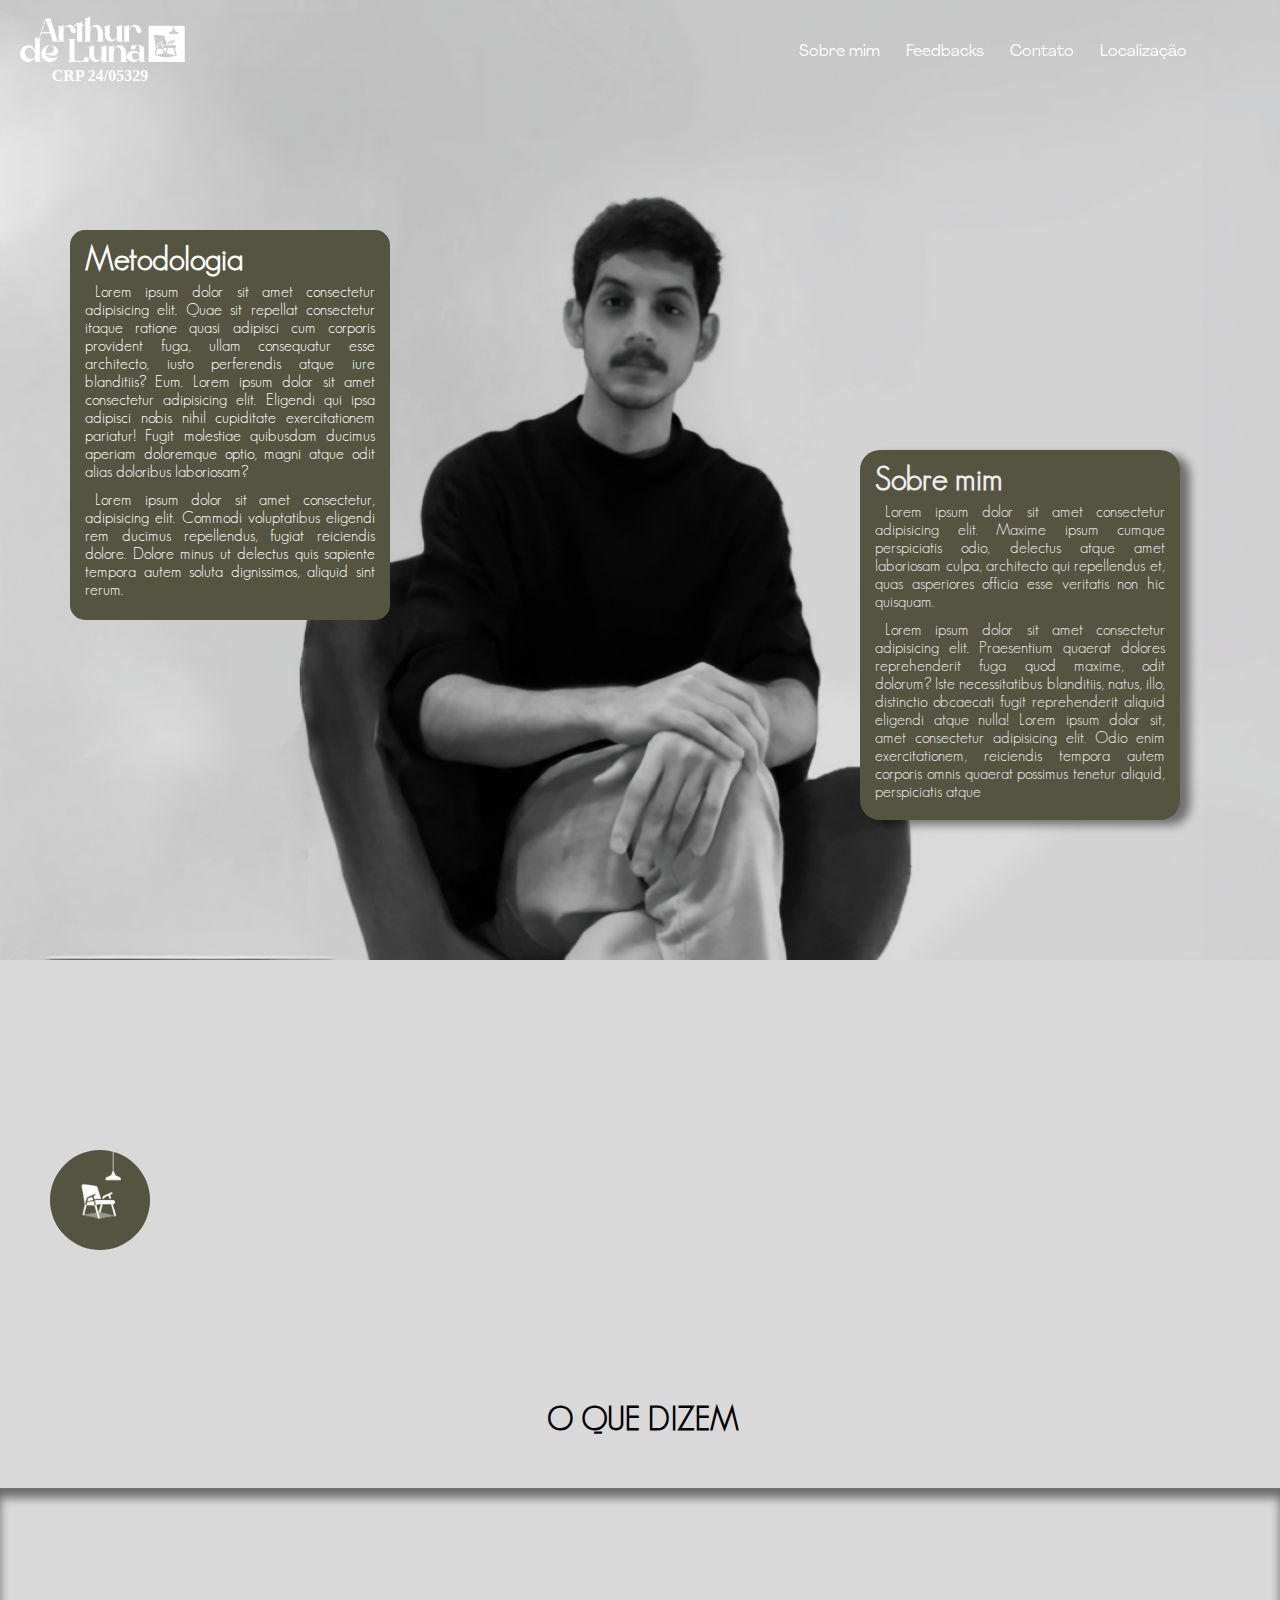
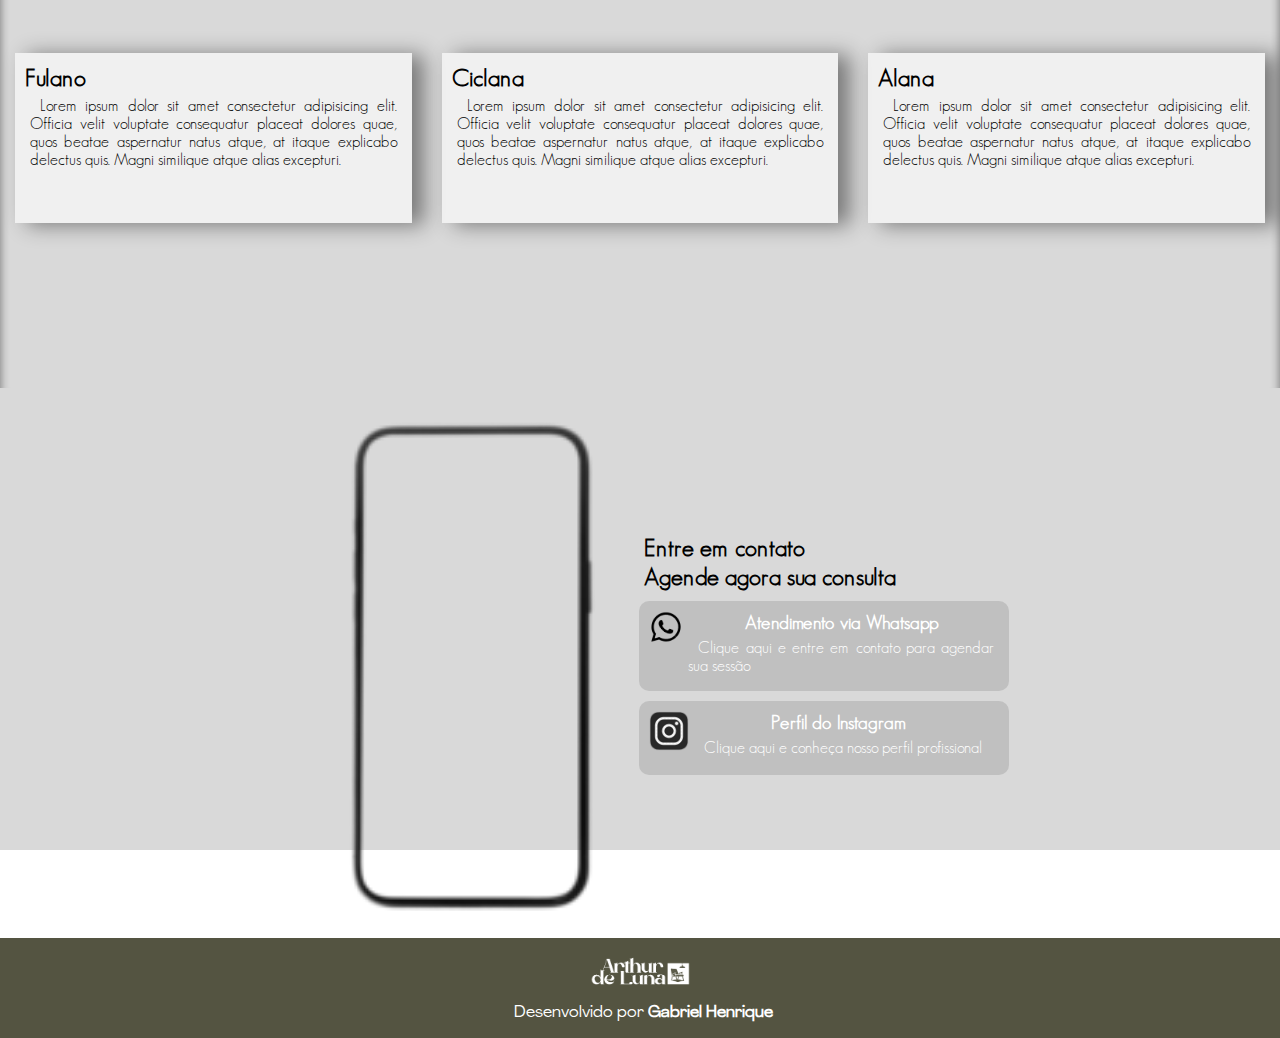
==== index.html @ 0aec1d05 "mudei" ====
<!DOCTYPE html>
<html lang="pt-br">
<head>
    <meta charset="UTF-8">
    <meta name="viewport" content="width=device-width, initial-scale=1.0">
    <link rel="stylesheet" href="estilos/mobile.css">
    <link rel="stylesheet" href="estilos/media-query.css">
    <link rel="shortcut icon" href="Logos/icone.ico" type="image/x-icon">
    <title>Psicólogo Arthur de Luna</title>
</head>
<body>
    <header id="header">
        <a href="#" class="logo">
            <div class="logo">
                <strong>CRP 24/05329</strong>
            </div>
        </a>
        <nav> 
            <a href="#eu">Sobre mim</a>
            <a href="#feed">Feedbacks</a>
            <a href="#contato">Contato</a>
            <a href="#loc">Localização</a>
        </nav>
    </header>
    <section class="tentar"></section>
    <main>

        <section class="fundoarthur">
            
                <div class="fotoarthur">
                    <section class="apresentacao">
                        <h1>Metodologia</h1>
                        <p>Lorem ipsum dolor sit amet consectetur adipisicing elit. Quae sit repellat consectetur itaque ratione quasi adipisci cum corporis provident fuga, ullam consequatur esse architecto, iusto perferendis atque iure blanditiis? Eum. Lorem ipsum dolor sit amet consectetur adipisicing elit. Eligendi qui ipsa adipisci nobis nihil cupiditate exercitationem pariatur! Fugit molestiae quibusdam ducimus aperiam doloremque optio, magni atque odit alias doloribus laboriosam?</p>
                        <p>Lorem ipsum dolor sit amet consectetur, adipisicing elit. Commodi voluptatibus eligendi rem ducimus repellendus, fugiat reiciendis dolore. Dolore minus ut delectus quis sapiente tempora autem soluta dignissimos, aliquid sint rerum.</p>
                
                    </section>
                        <section class="efeito">
                            <h1>Sobre mim <a name="eu"></a></h1>
                            <p>Lorem ipsum dolor sit amet consectetur adipisicing elit. Maxime ipsum cumque perspiciatis odio, delectus atque amet laboriosam culpa, architecto qui repellendus et, quas asperiores officia esse veritatis non hic quisquam.</p>
                            <p>Lorem ipsum dolor sit amet consectetur adipisicing elit. Praesentium quaerat dolores reprehenderit fuga quod maxime, odit dolorum? Iste necessitatibus blanditiis, natus, illo, distinctio obcaecati fugit reprehenderit aliquid eligendi atque nulla! Lorem ipsum dolor sit, amet consectetur adipisicing elit. Odio enim exercitationem, reiciendis tempora autem corporis omnis quaerat possimus tenetur aliquid, perspiciatis atque</p>
                        </section>
            
                </div>
        </section>
        <div class="logocadeira">

        </div>
       </div>

       <h1 class="textfeed">O QUE DIZEM <a name="feed"></a> </h1>
        <section class="fundocadeira">
            <article class="feed1"> 
                <h2>Fulano <a name="teste"></a></h2>
                <p>Lorem ipsum dolor sit amet consectetur adipisicing elit. Officia velit voluptate consequatur placeat dolores quae, quos beatae aspernatur natus atque, at itaque explicabo delectus quis. Magni similique atque alias excepturi.</p>
            </article>

            <article class="feed2"> 
                <h2>Ciclana <a name="teste"></a></h2>
                <p>Lorem ipsum dolor sit amet consectetur adipisicing elit. Officia velit voluptate consequatur placeat dolores quae, quos beatae aspernatur natus atque, at itaque explicabo delectus quis. Magni similique atque alias excepturi.</p>
            </article>

            <article class="feed3"> 
                <h2>Alana <a name="teste"></a></h2>
                <p>Lorem ipsum dolor sit amet consectetur adipisicing elit. Officia velit voluptate consequatur placeat dolores quae, quos beatae aspernatur natus atque, at itaque explicabo delectus quis. Magni similique atque alias excepturi.</p>
            </article>
        </section>
         
        <section class="encerrar">
            <div class="cell">
            <iframe src="segpag.html" name="mapa" id="mapa" frameborder="0" ><a name="loc"></a></iframe>    
            </div>

            <div class="contato">
                <h2>Entre em contato <a name="contato"></a></h2>
                <h2>Agende agora sua consulta</h2>

                <a href="https://api.whatsapp.com/message/YIHETOWKCTEPD1?autoload=1&app_absent=0" target="_blank">
                    <div class="whatsapp">
                    <section class="iconwpp">
                    </section>
                    <section class="textowpp">
                        <h3>Atendimento via Whatsapp</h3>
                        <p>Clique aqui e entre em contato para agendar sua sessão</p>
                    </section>
                    </div>
                </a>

                <a href="https://www.instagram.com/psi.arthurdeluna/">
                    <div class="instagram">
                        <section class="iconig">
                        </section>
                        <section class="textoig">
                            <h3>Perfil do Instagram</h3>
                            <p>Clique aqui e conheça nosso perfil profissional</p>
                        </section>
                    </div>
                </a>

            </div>
        </section>
    </main>

    <footer>
        <a href="https://www.instagram.com/psi.arthurdeluna/">
            <div class="logofinal">
            </div>
        </a>

        <div class="criador">
            <p>Desenvolvido por <a href="https://www.instagram.com/gabsfdl/"><strong>Gabriel Henrique</strong></a></p>
        </div>

    </footer>

</body>

<script src="menu.js"></script>
</html>
---- estilos/mobile.css ----
@charset "UTF-8";

/* 
#d2cbc1
#858666
#6d6358
#717b6a
#14150a */

@font-face {
    font-family: 'agrandir';
    src: url('../Fontes/Agrandir-Regular.otf.otf') format('opentype');
}

@font-face {
    font-family: 'geosans' ;
    src: url(../Fontes/GeosansLight.ttf.ttf) format('truetype');
}

@font-face {
    font-family: 'pnova' ;
    src: url(../Fontes/proxima-nova.otf.otf) format('opentype');
}

* {
    margin: 0px;
    padding: 0px;
}

header {
    background-color: #14150a00;
    color: white;
    display: flex;
    flex-flow: row wrap;
    align-items: center;
    justify-content: space-between;
    top: 0%;
}

div.logo {
    background-image: url(../Logos/nome-logo-nocrp.png);
    width: 200px;
    height: 70px;
    background-size: cover;
    background-repeat: no-repeat;
}
nav {
    display: flex;
    margin-right: 80px;
   
}

nav a {
    flex: auto;
    color: rgb(255, 255, 255);
    text-decoration: none;
    padding: 8px;
    border-radius: 8px;
    margin-inline: 5px;
    align-self: flex-end;
    font-family: "agrandir" ,Arial, Helvetica, sans-serif;
  

}

nav a:hover {
    background-color: #858666;
    padding: 8px;
    transition: 0.3s;
    
} 

body {
    background-color: #D9D9D9;
    height: 1000vh;

}


main {
    align-items: center;
    font-family: "geosans";

}

div.fotoarthur {
    display: flex;
    justify-content: flex-end;
    flex-wrap: wrap;
    width: 100vw;
    height: 499px;
    background-image: url(../Foto-arthur/arthur-portrait.jpg);
    background-size: cover;
    background-repeat: no-repeat;


}

section.fundoarthur {
    width: 45%;
    box-shadow: 1px 15px 10px 5px rgba(0, 0, 0, 0.888);
}

section.efeito {
    display: flex;
    flex-flow: column;
    background-color: #545441;
    box-shadow: 10px 5px 10px rgba(0, 0, 0, 0.475);
    color: rgb(237, 237, 237);
    text-align: justify;
    margin-top: 30px;
    margin-right: 35px;
    width: 40vw;
    height: 500px;
    border-radius: 20px;
    padding: 10px;
    animation-duration: 1.8s;
    animation-name: slide-in;
}


@keyframes slide-in {
    from {
      translate: 150vw 0;
      scale: 200% 1;
    }
  
    to {
      translate: 0 1;
      scale: 100% 1;
    } 
}

h1 {
    margin-left: 5px;
}

p {
    padding: 5px;
    text-align: justify;
    text-indent: 10px;
}

section.fundocadeira {
    display: flex;
    justify-content: center;
    align-items: center;
    margin-top: 150px;
    max-width: 100vw;
    height: 300px;
    box-shadow: inset 0px 10px 10px rgba(0, 0, 0, 0.497);
    background-image: url(../Fundos/fundo3.jpg);
    background-position: center bottom;
    background-size:cover;
}



section.fundocadeira > article {
    padding: 10px;
    background-color: rgba(255, 255, 255, 0.608);
    height: 150px;
    width: 60vw;
}
---- estilos/media-query.css ----
@charset "UTF-8";

@media screen and (min-width: 768px) {
   body, header {
    margin: auto;
   }
    div.fotoarthur {
    background-image: url(../Foto-arthur/arthur-portrait.jpg);
    background-size: contain;
    width: 800px;
   }

   section.efeito {
    margin-top: 80px;
    margin-right: 100px;
    height: 350px; 
   }

   section.fundoarthur {
    width: 27vw;
   }

   div.logo2 {
    display: flex;
    justify-content: flex-end;
   }


   section.fundocadeira {
    margin-top: 50px;
   }
}

section.fundocadeira > article {
    max-width: 400px;
}

@media screen and (min-width: 992px) and (max-width: 1200px) {

    section.efeito {
        animation-duration: 0s;
        margin-right: 50px;
    }

    div.fotoarthur {
        background-image: url(../Foto-arthur/arthur-portrait.jpg);
    }
    
}

@media screen and (min-width: 1200px) {
    ::-webkit-scrollbar {
        width: 0px;
        height: 0px;
    }

    a.logo {
        color: white;
        text-decoration: none;
    }

    header {
        top: 0;
        width: 100vw;
        position: fixed;
    }

    header.rolagem {
        background-color: #858666;
        transition: 0.3s;
    }

    header.rolagem nav a {
        color: white;
    }

    header.rolagem nav a:hover {
        background-color: black;
    }


    section.efeito {
        margin-top: 450px;
        width: 300px;
        height: 350px;

}

body, html {
    width: 100vw;
    margin: auto;
    height: 2450px;
    background-image: url(../Foto-arthur/arthur2-landscape.jpg);
    background-size: contain;
    background-repeat: no-repeat;
}

div.fotoarthur {
    background-image: url(../Foto-arthur/arthur2-landscape.jpg);
    justify-content: space-between;
    background-size: cover;
    width: 100vw;
    height: 100vh;


}

section.fundoarthur {
    box-shadow: none;
}

div.logo {
    display: flex;
    background-image: url(../Logos/nome-logo-nocrp.png);
    width: 200px;
    height: 85px;
    margin-bottom: 20px;
    background-size: cover;
    background-repeat: no-repeat;
    align-items: flex-end;
    justify-content: center;
}

section.apresentacao {
    margin-top: 230px;
    color: white;
    padding: 10px;
    background-color: #545441;;
    margin-left: 70px;
    width: 300px;
    height: 370px;
    border-radius: 15px;
    animation-name: slide-in2;
    animation-duration: 1.5s;
}

@keyframes slide-in2 {
    from {
      translate: -150vw 0;
      scale: 200% 1;
    }
  
    to {
      translate: 0 1;
      scale: 100% 1;
    } 
}

div.logocadeira {
    background-color: #545441;
    background-image: url(../Logos/icone.ico);
    background-size: cover;
    margin: 50px;
    margin-top: 250px;
    width: 100px;
    height: 100px;
    border-radius: 50%;
}

.textfeed {
    margin-top: 150px;
    text-align: center;
}

section.fundocadeira {
    margin-top: 50px;
    background-attachment: fixed;
    height: 500px;

}
section.fundocadeira > article {
    margin: 15px;
    box-shadow: 12px 2px 20px rgba(0, 0, 0, 0.449);
}

section.fundocadeira > article.feed1 {
    animation-name: slide-infeed;
    animation-duration: 1s
}
@keyframes slide-infeed {
    from {
      translate: -150vw 0;
      scale: 200% 1;
    }
  
    to {
      translate: 0 1;
      scale: 100% 1;
    } 
}

section.fundocadeira > article.feed2 {
    animation-name: slide-infeed2;
    animation-duration: 1.2s
}
@keyframes slide-infeed2 {
    from {
      translate: -150vw 0;
      scale: 200% 1;
    }
  
    to {
      translate: 0 1;
      scale: 100% 1;
    } 
}

section.fundocadeira > article.feed3 {
    animation-name: slide-infeed3;
    animation-duration: 1.4s
}
@keyframes slide-infeed3 {
    from {
      translate: -150vw 0;
      scale: 200% 1;
    }
  
    to {
      translate: 0 1;
      scale: 100% 1;
    } 
}

section.encerrar {
    display: flex;
    flex-flow: row;
    justify-content: space-between;
    align-items: center;
    position: relative;
    height: 550px;
    width: 100vw;
}

div.cell {
    margin-top: 10px;
    margin-left: 80px;
    width: 550px;
    height: 550px;
    background-image: url(../Logos/smartphone-cutout-file-png.png);
    background-repeat: no-repeat;
    background-size: cover;
}

iframe#mapa {
    border-radius: 30px;
    position: relative;
    top: 42px;
    left: 284px;
    height: 468px;
    width: 216px;
}

div.contato {
    border-radius: 15px;
    color: black;
    padding: 10px;
    height: 260px;
    width: 450px;
    margin-right: 200px;
    
}
.contato > a {
    color: rgb(255, 255, 255);
    text-decoration: none;
}


.contato > h2 {
    margin-left: 15px;
}

div.whatsapp {
    margin: 10px;
    border-radius: 10px;
    background-color: rgb(192, 192, 192);
    display: flex;
    padding: 10px ;
    height: 70px;
    width: 350px;
}



section.textowpp h3 {
    text-align: center;
}

section.iconwpp {
    background-image: url(../Logos/Sem\ título.png);
    width: 40px;
    height: 60px;
    background-size: contain;
    background-repeat: no-repeat;
}

div.instagram {
    margin: 10px;
    border-radius: 10px;
    background-color: rgb(192, 192, 192);
    display: flex;
    padding: 10px ;
    height: 54px;
    width: 350px;
}

section.iconig {
    background-image: url(../Logos/instragram2.png);
    width: 40px;
    height: 60px;
    background-size: contain;
    background-repeat: no-repeat;
}

section.textoig {
    color: white;
}

section.textoig h3 {
    text-align: center;
}

footer {
    display: flex;
    flex-flow: column;
    justify-content: center;
    align-items: center;
    background-color: #545441;
    width: 100vw;
    height: 100px;
}

div.logofinal {
    background-image: url(../Logos/nome-logo-nocrp.png);
    width: 120px;
    background-size: contain;
    background-repeat: no-repeat;
    height: 50px;
}


div.criador {
    width: 282px;
    height: 30px;
    color: white;
    font-family: "agrandir" ,'Times New Roman', Times, serif;
}

div.criador a {
    color: white;
    text-decoration: none;
}

div.criador a:hover {
    text-decoration: underline;
}

}
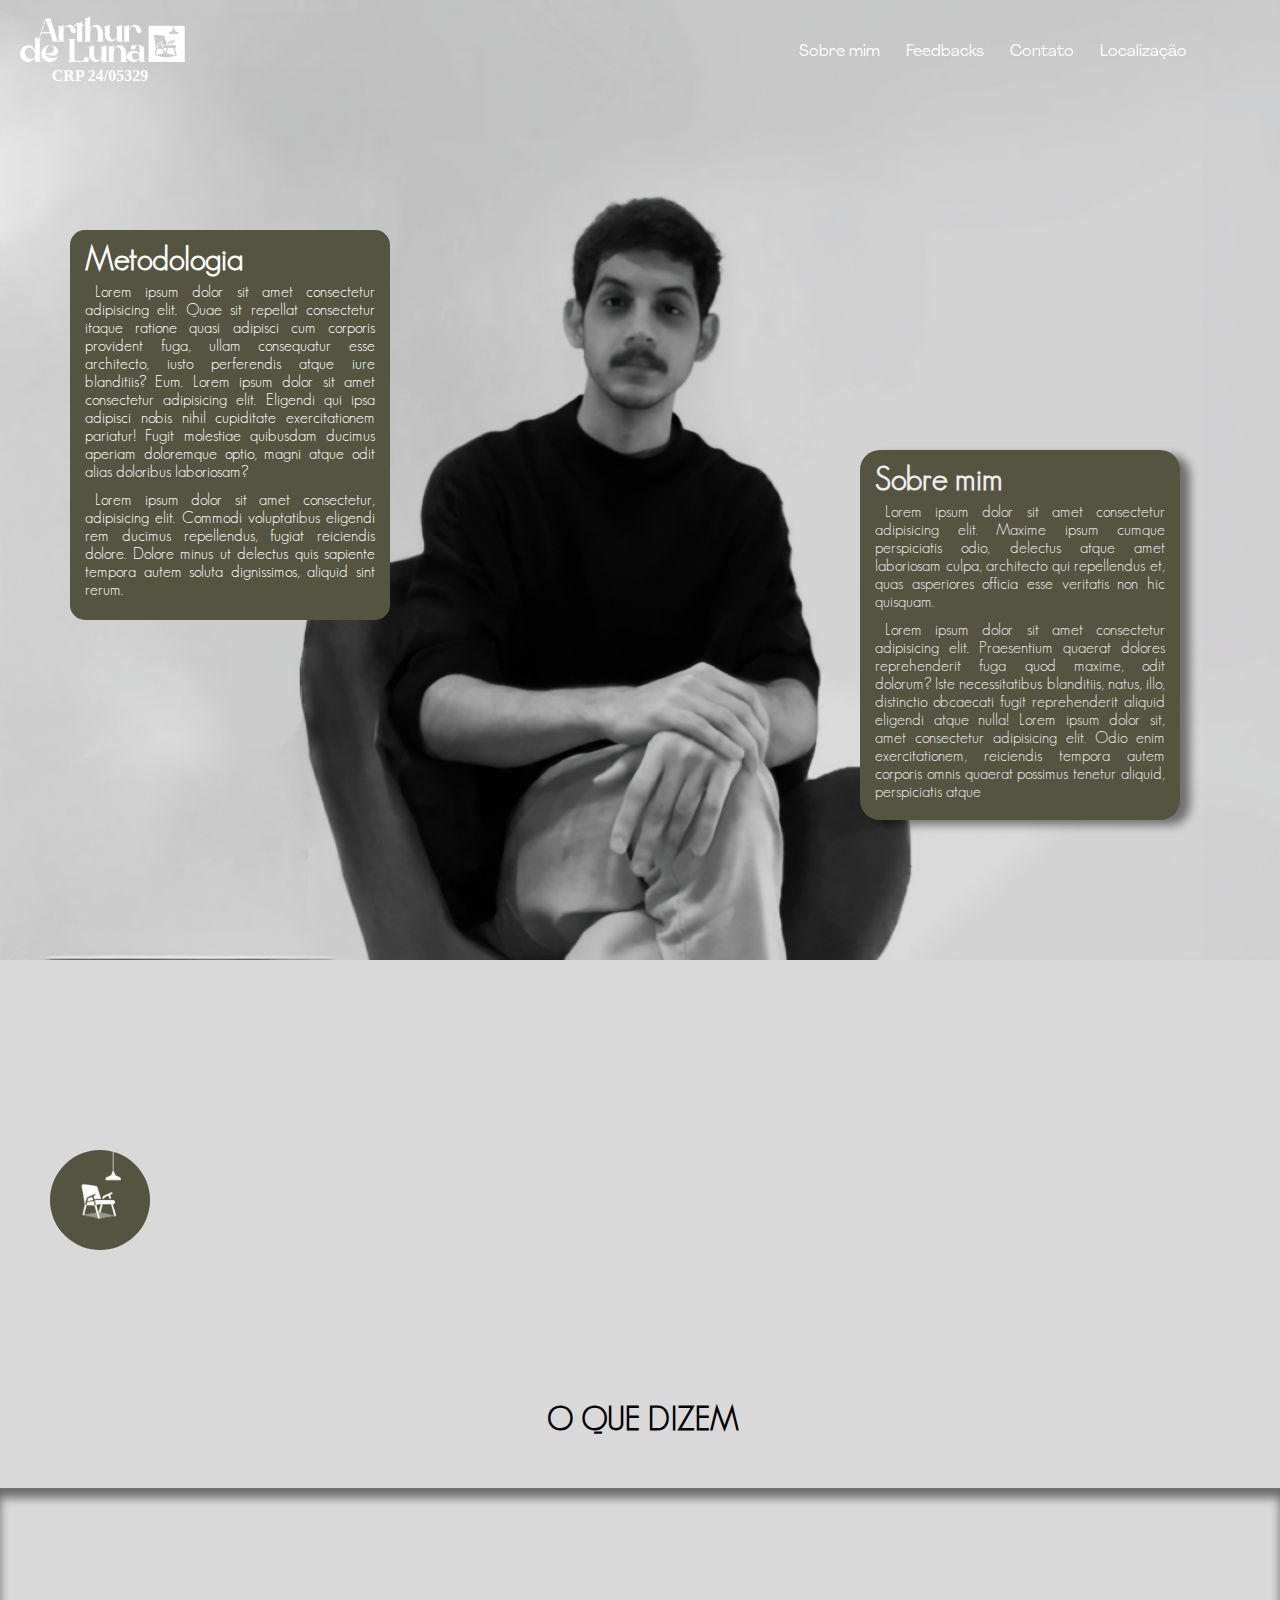
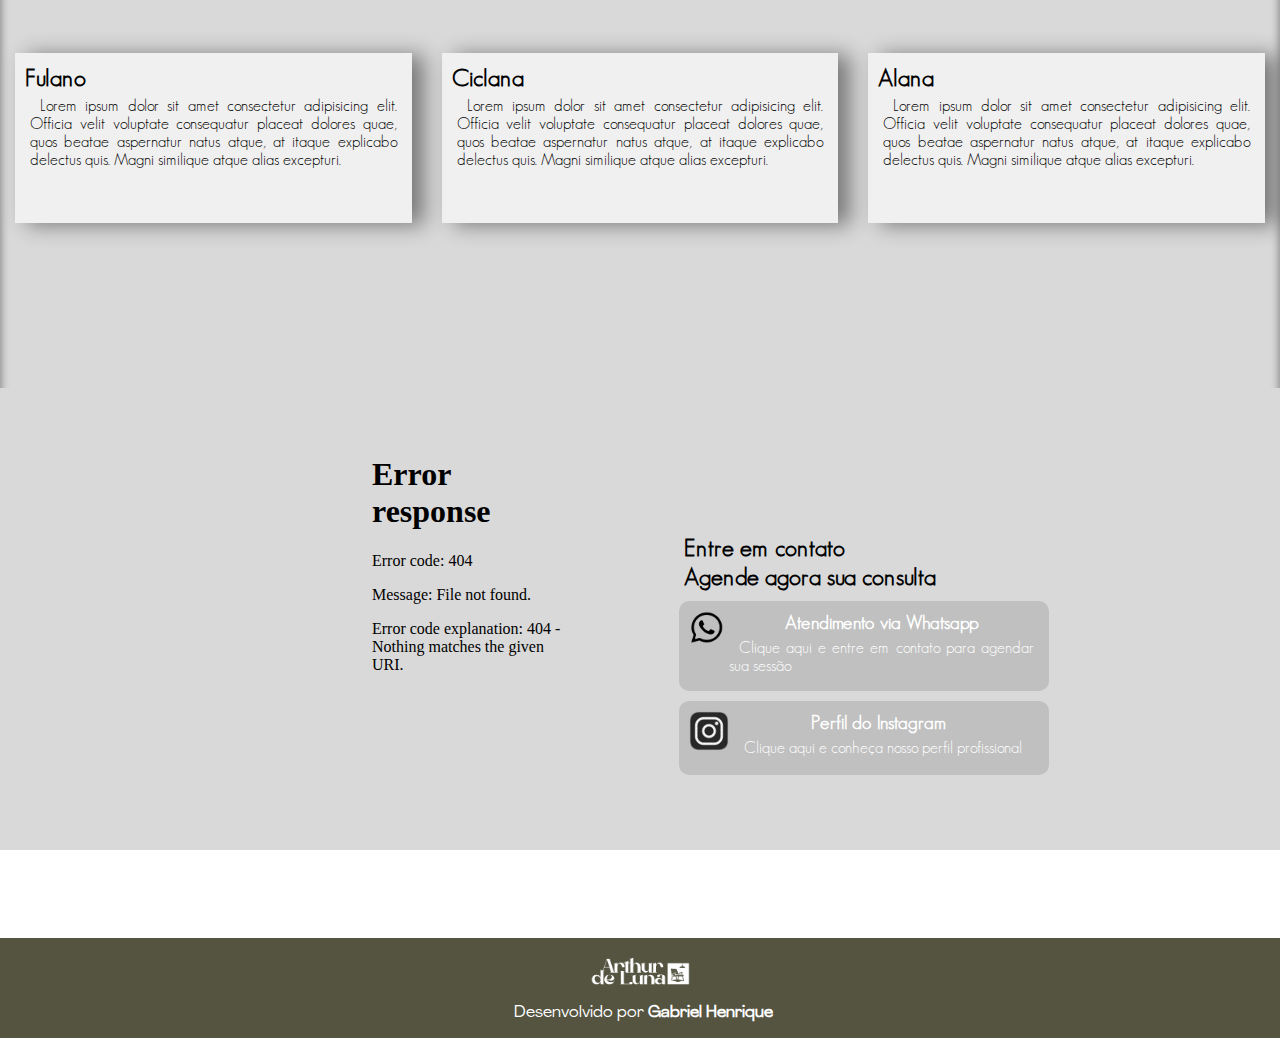
==== commit 5f5259b0: "oi" ====
--- a/index.html
+++ b/index.html
@@ -67,7 +67,7 @@
          
         <section class="encerrar">
             <div class="cell">
-            <iframe src="segpag.html" name="mapa" id="mapa" frameborder="0" ><a name="loc"></a></iframe>    
+            <iframe src="segpag.htm" name="mapa" id="mapa" frameborder="0" ><a name="loc"></a></iframe>    
             </div>
 
             <div class="contato">
--- a/estilos/media-query.css
+++ b/estilos/media-query.css
@@ -234,9 +234,9 @@
 div.cell {
     margin-top: 10px;
     margin-left: 80px;
-    width: 550px;
+    width: 650px;
     height: 550px;
-    background-image: url(../Logos/smartphone-cutout-file-png.png);
+    background-image: url(../Logos/telefone-mapa-3.png);
     background-repeat: no-repeat;
     background-size: cover;
 }
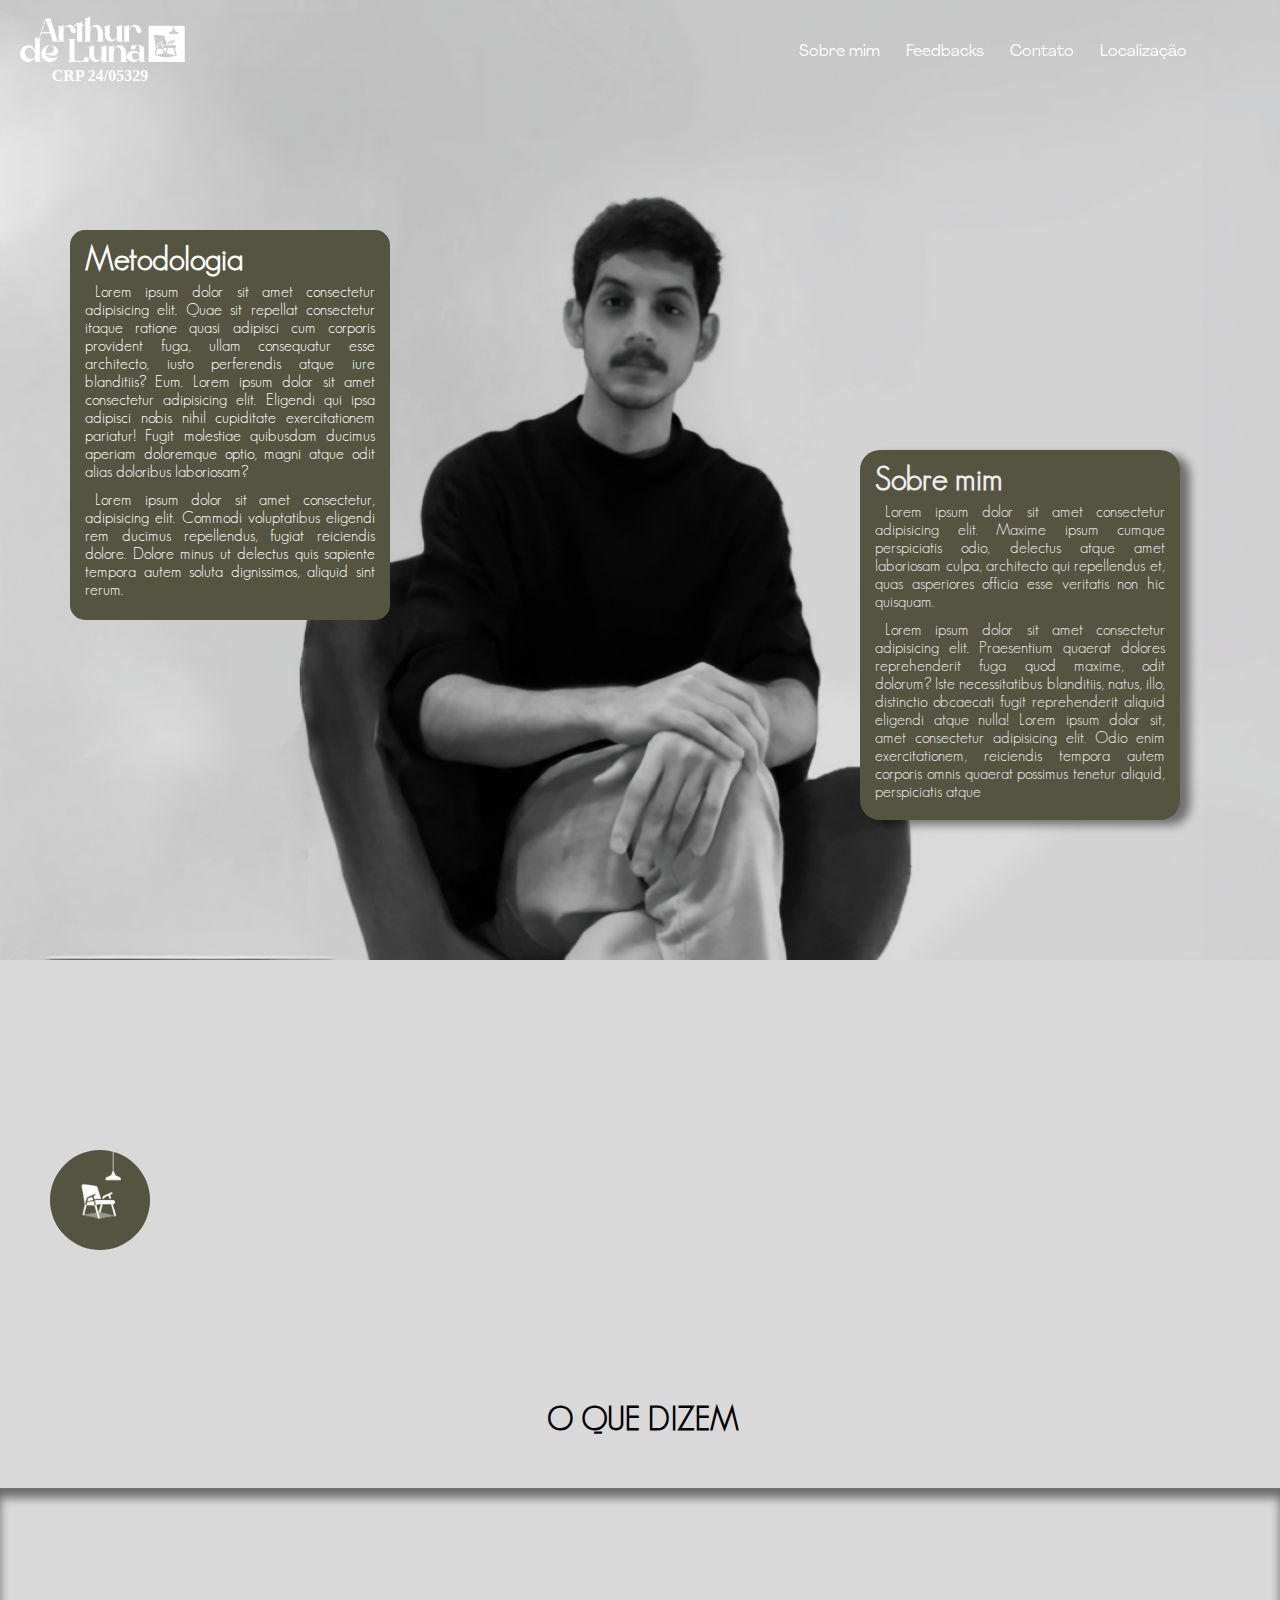
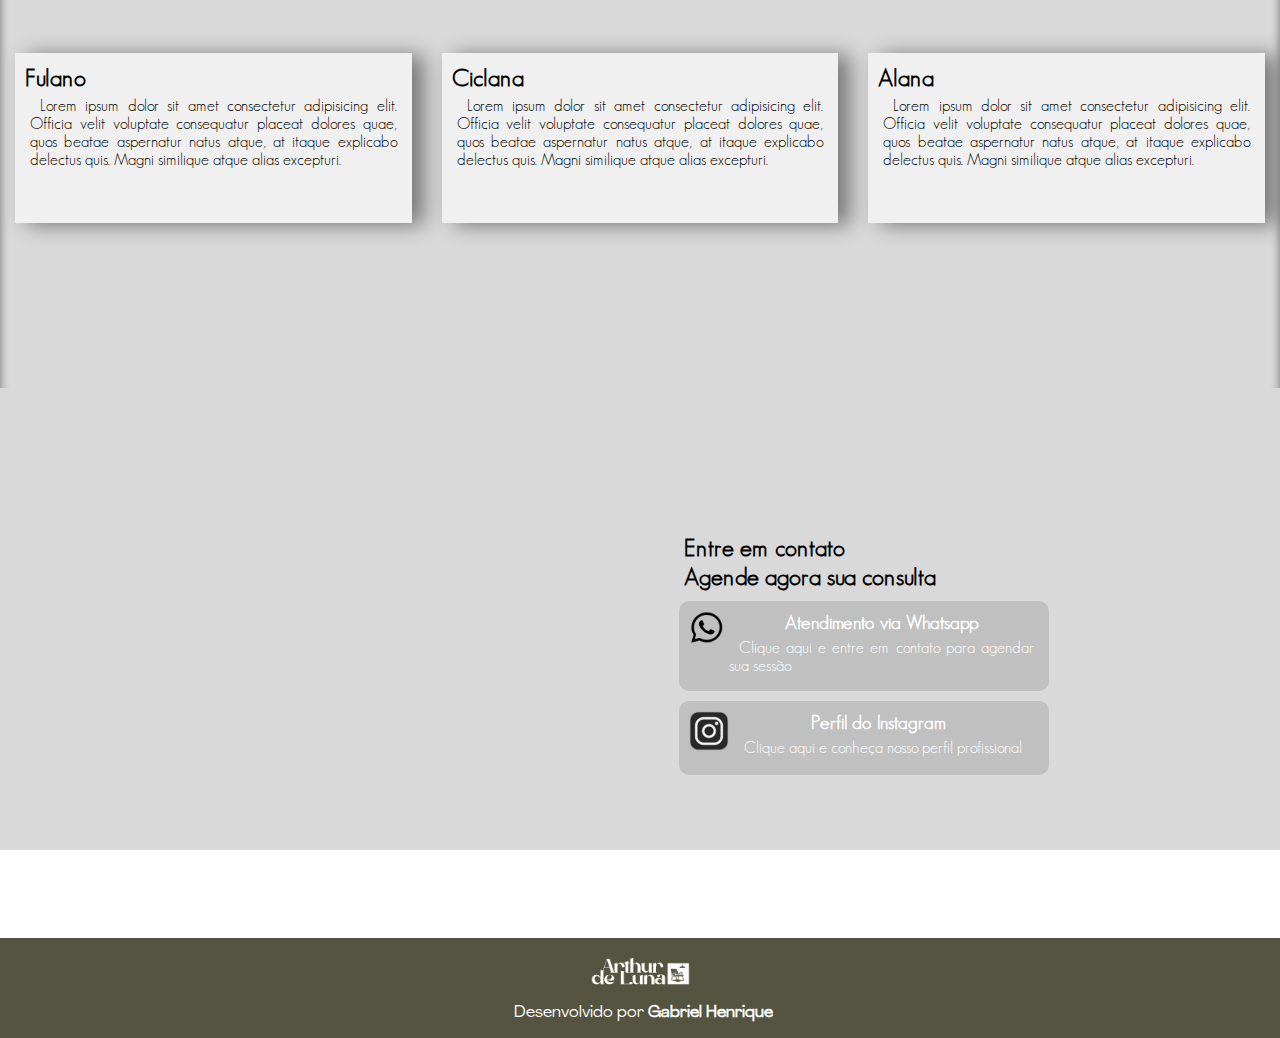
==== commit 19bcf914: "celulla" ====
--- a/index.html
+++ b/index.html
@@ -67,7 +67,7 @@
          
         <section class="encerrar">
             <div class="cell">
-            <iframe src="segpag.htm" name="mapa" id="mapa" frameborder="0" ><a name="loc"></a></iframe>    
+            <iframe src="segpag.html" name="mapa" id="mapa" frameborder="0" ><a name="loc"></a></iframe>    
             </div>
 
             <div class="contato">
--- a/estilos/media-query.css
+++ b/estilos/media-query.css
@@ -244,10 +244,10 @@
 iframe#mapa {
     border-radius: 30px;
     position: relative;
-    top: 42px;
-    left: 284px;
-    height: 468px;
-    width: 216px;
+    top: 48px;
+    left: 430px;
+    height: 450px;
+    width: 206px;
 }
 
 div.contato {
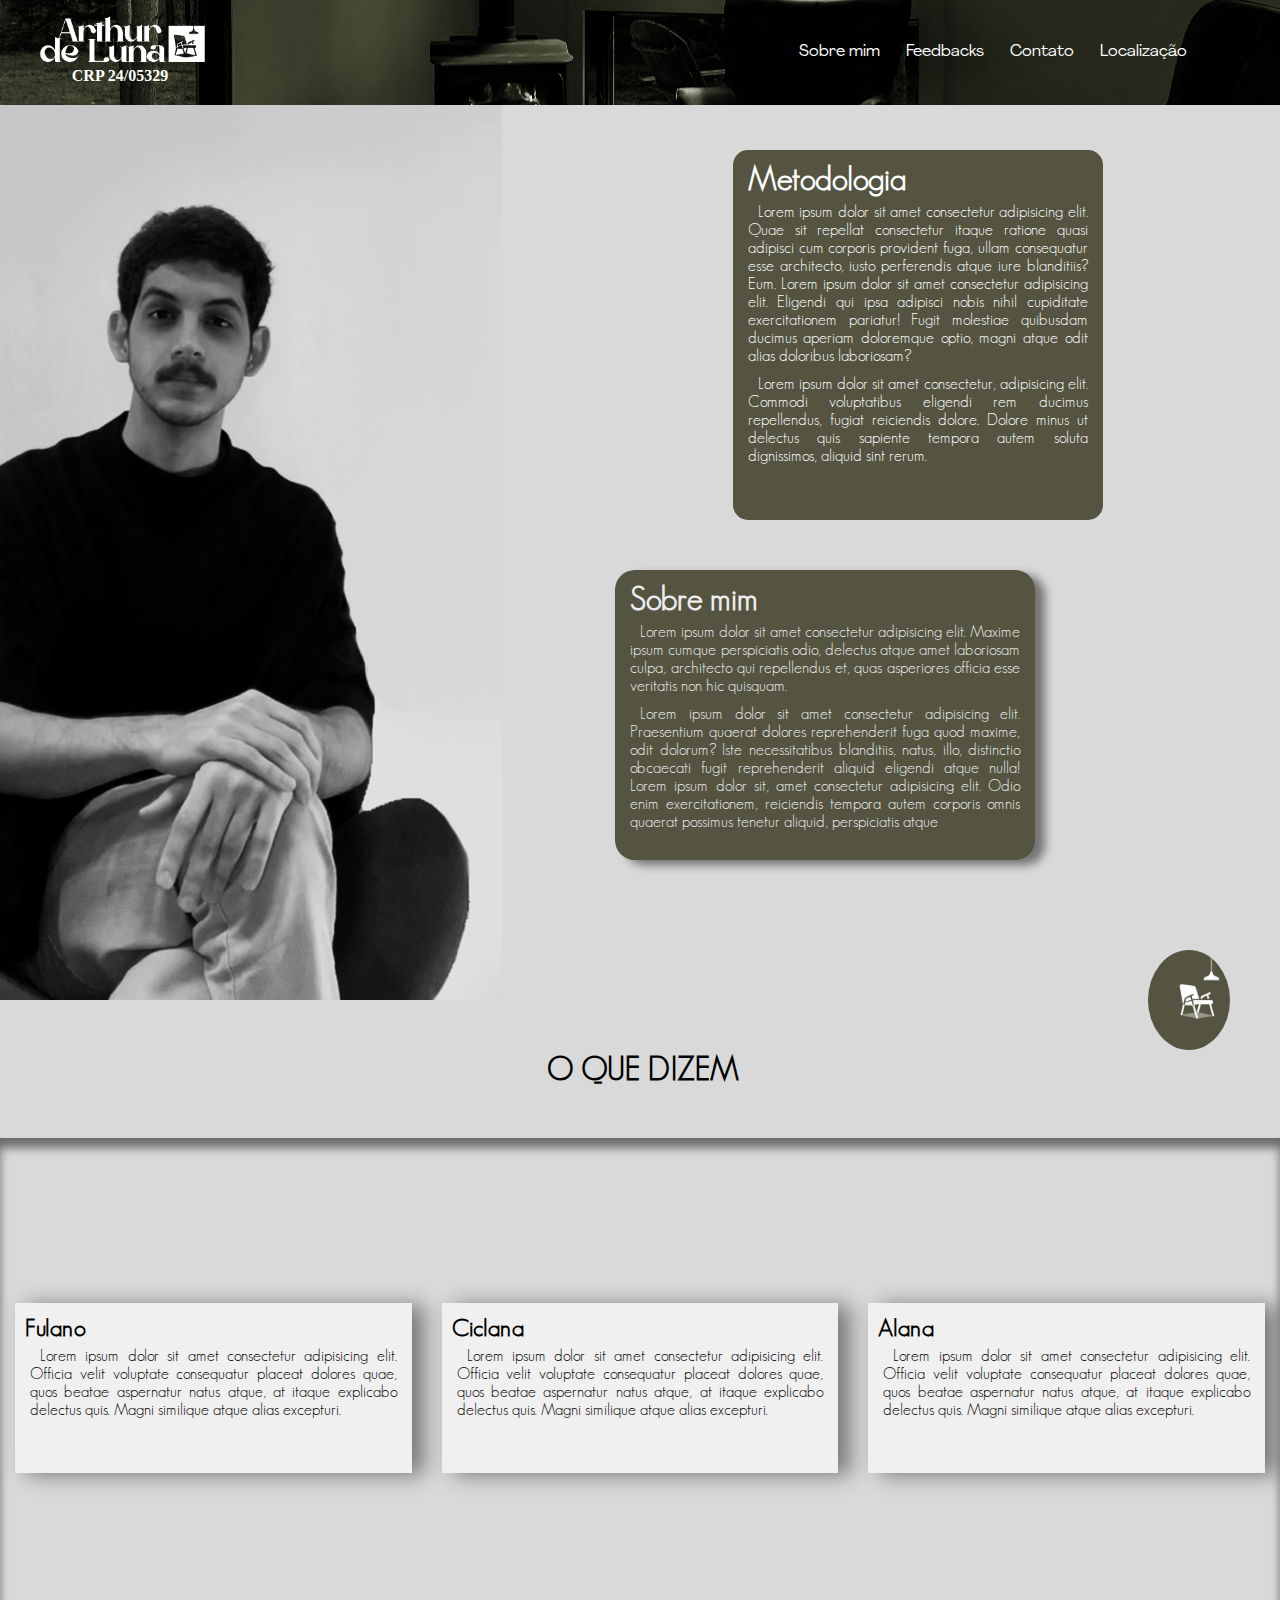
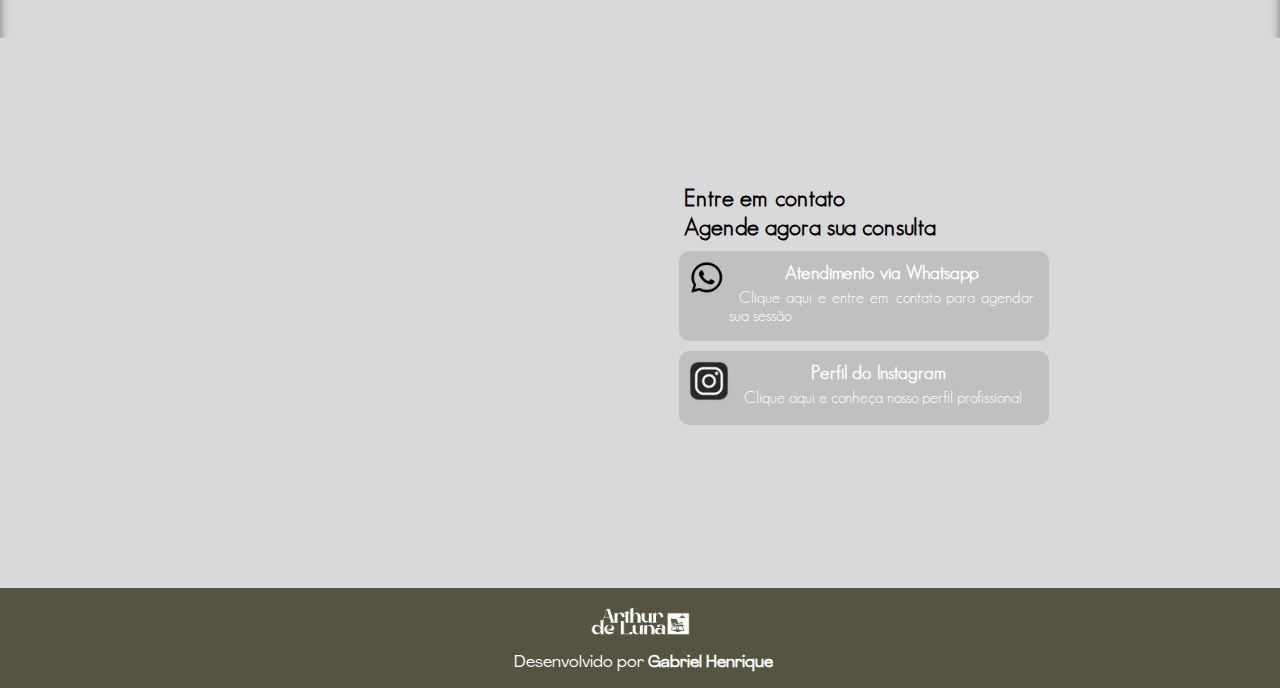
==== commit 71212ded: "100225" ====
--- a/index.html
+++ b/index.html
@@ -26,27 +26,28 @@
     <main>
 
         <section class="fundoarthur">
-            
-                <div class="fotoarthur">
-                    <section class="apresentacao">
-                        <h1>Metodologia</h1>
-                        <p>Lorem ipsum dolor sit amet consectetur adipisicing elit. Quae sit repellat consectetur itaque ratione quasi adipisci cum corporis provident fuga, ullam consequatur esse architecto, iusto perferendis atque iure blanditiis? Eum. Lorem ipsum dolor sit amet consectetur adipisicing elit. Eligendi qui ipsa adipisci nobis nihil cupiditate exercitationem pariatur! Fugit molestiae quibusdam ducimus aperiam doloremque optio, magni atque odit alias doloribus laboriosam?</p>
-                        <p>Lorem ipsum dolor sit amet consectetur, adipisicing elit. Commodi voluptatibus eligendi rem ducimus repellendus, fugiat reiciendis dolore. Dolore minus ut delectus quis sapiente tempora autem soluta dignissimos, aliquid sint rerum.</p>
-                
-                    </section>
-                        <section class="efeito">
-                            <h1>Sobre mim <a name="eu"></a></h1>
-                            <p>Lorem ipsum dolor sit amet consectetur adipisicing elit. Maxime ipsum cumque perspiciatis odio, delectus atque amet laboriosam culpa, architecto qui repellendus et, quas asperiores officia esse veritatis non hic quisquam.</p>
-                            <p>Lorem ipsum dolor sit amet consectetur adipisicing elit. Praesentium quaerat dolores reprehenderit fuga quod maxime, odit dolorum? Iste necessitatibus blanditiis, natus, illo, distinctio obcaecati fugit reprehenderit aliquid eligendi atque nulla! Lorem ipsum dolor sit, amet consectetur adipisicing elit. Odio enim exercitationem, reiciendis tempora autem corporis omnis quaerat possimus tenetur aliquid, perspiciatis atque</p>
-                        </section>
-            
-                </div>
+            <div class="inicio">    
+                <div class="fotoarthur"> </div>
+                    <div class="fundoinicio">
+                        <section class="apresentacao">
+                                <h1>Metodologia</h1>
+                                <p>Lorem ipsum dolor sit amet consectetur adipisicing elit. Quae sit repellat consectetur itaque ratione quasi adipisci cum corporis provident fuga, ullam consequatur esse architecto, iusto perferendis atque iure blanditiis? Eum. Lorem ipsum dolor sit amet consectetur adipisicing elit. Eligendi qui ipsa adipisci nobis nihil cupiditate exercitationem pariatur! Fugit molestiae quibusdam ducimus aperiam doloremque optio, magni atque odit alias doloribus laboriosam?</p>
+                                <p>Lorem ipsum dolor sit amet consectetur, adipisicing elit. Commodi voluptatibus eligendi rem ducimus repellendus, fugiat reiciendis dolore. Dolore minus ut delectus quis sapiente tempora autem soluta dignissimos, aliquid sint rerum.</p>
+                        
+                                                    </section>
+                                <section class="efeito">
+                                    <h1>Sobre mim <a name="eu"></a></h1>
+                                    <p>Lorem ipsum dolor sit amet consectetur adipisicing elit. Maxime ipsum cumque perspiciatis odio, delectus atque amet laboriosam culpa, architecto qui repellendus et, quas asperiores officia esse veritatis non hic quisquam.</p>
+                                    <p>Lorem ipsum dolor sit amet consectetur adipisicing elit. Praesentium quaerat dolores reprehenderit fuga quod maxime, odit dolorum? Iste necessitatibus blanditiis, natus, illo, distinctio obcaecati fugit reprehenderit aliquid eligendi atque nulla! Lorem ipsum dolor sit, amet consectetur adipisicing elit. Odio enim exercitationem, reiciendis tempora autem corporis omnis quaerat possimus tenetur aliquid, perspiciatis atque</p>
+                                </section>
+                                
+                    </div>
+                    <div class="logocadeira">
+
+                    </div>           
+                        </div>
         </section>
-        <div class="logocadeira">
-
-        </div>
-       </div>
-
+        
        <h1 class="textfeed">O QUE DIZEM <a name="feed"></a> </h1>
         <section class="fundocadeira">
             <article class="feed1"> 
--- a/estilos/media-query.css
+++ b/estilos/media-query.css
@@ -5,7 +5,6 @@
     margin: auto;
    }
     div.fotoarthur {
-    background-image: url(../Foto-arthur/arthur-portrait.jpg);
     background-size: contain;
     width: 800px;
    }
@@ -43,7 +42,7 @@
     }
 
     div.fotoarthur {
-        background-image: url(../Foto-arthur/arthur-portrait.jpg);
+
     }
     
 }
@@ -62,6 +61,8 @@
     header {
         top: 0;
         width: 100vw;
+        background-image: url(../Logos/Capa-Linkedin-limpa.jpg);
+        background-position: center center;
         position: fixed;
     }
 
@@ -80,27 +81,33 @@
 
 
     section.efeito {
-        margin-top: 450px;
-        width: 300px;
-        height: 350px;
+        margin-top: 50px;
+        margin-left: 100px;
+        width: 400px;
+        height: 270px;
 
 }
 
 body, html {
     width: 100vw;
     margin: auto;
-    height: 2450px;
-    background-image: url(../Foto-arthur/arthur2-landscape.jpg);
-    background-size: contain;
-    background-repeat: no-repeat;
+    height: 2280px;
+}
+
+div.inicio {
+    width: 100vw;
+    display: flex;
+}
+
+div.inicio > section {
+    margin-right: 20px;
 }
 
 div.fotoarthur {
-    background-image: url(../Foto-arthur/arthur2-landscape.jpg);
-    justify-content: space-between;
+    background-color: aqua;
     background-size: cover;
-    width: 100vw;
-    height: 100vh;
+    width: 700px;
+    height: 1000px;
 
 
 }
@@ -115,28 +122,39 @@
     width: 200px;
     height: 85px;
     margin-bottom: 20px;
+    margin-left: 20px;
     background-size: cover;
     background-repeat: no-repeat;
     align-items: flex-end;
     justify-content: center;
 }
 
+div.fundoinicio {
+    display: flex;
+    flex-flow: column;
+    align-items: center;
+    width: 900px;
+    height: 900px;
+
+}
+
 section.apresentacao {
-    margin-top: 230px;
+    margin-top: 150px;
     color: white;
     padding: 10px;
     background-color: #545441;;
-    margin-left: 70px;
-    width: 300px;
-    height: 370px;
+    margin-left: 200px;
+    margin-right: 15px;
+    width: 350px;
+    height: 350px;
     border-radius: 15px;
     animation-name: slide-in2;
-    animation-duration: 1.5s;
+    animation-duration: 1.3s;
 }
 
 @keyframes slide-in2 {
     from {
-      translate: -150vw 0;
+      translate: 150vw 0;
       scale: 200% 1;
     }
   
@@ -150,15 +168,15 @@
     background-color: #545441;
     background-image: url(../Logos/icone.ico);
     background-size: cover;
-    margin: 50px;
-    margin-top: 250px;
+    margin-top: 950px;
+    margin-right: 50px;
+    padding-right: 10px;
     width: 100px;
     height: 100px;
     border-radius: 50%;
 }
 
 .textfeed {
-    margin-top: 150px;
     text-align: center;
 }
 
@@ -232,7 +250,7 @@
 }
 
 div.cell {
-    margin-top: 10px;
+    margin-top: 50px;
     margin-left: 80px;
     width: 650px;
     height: 550px;
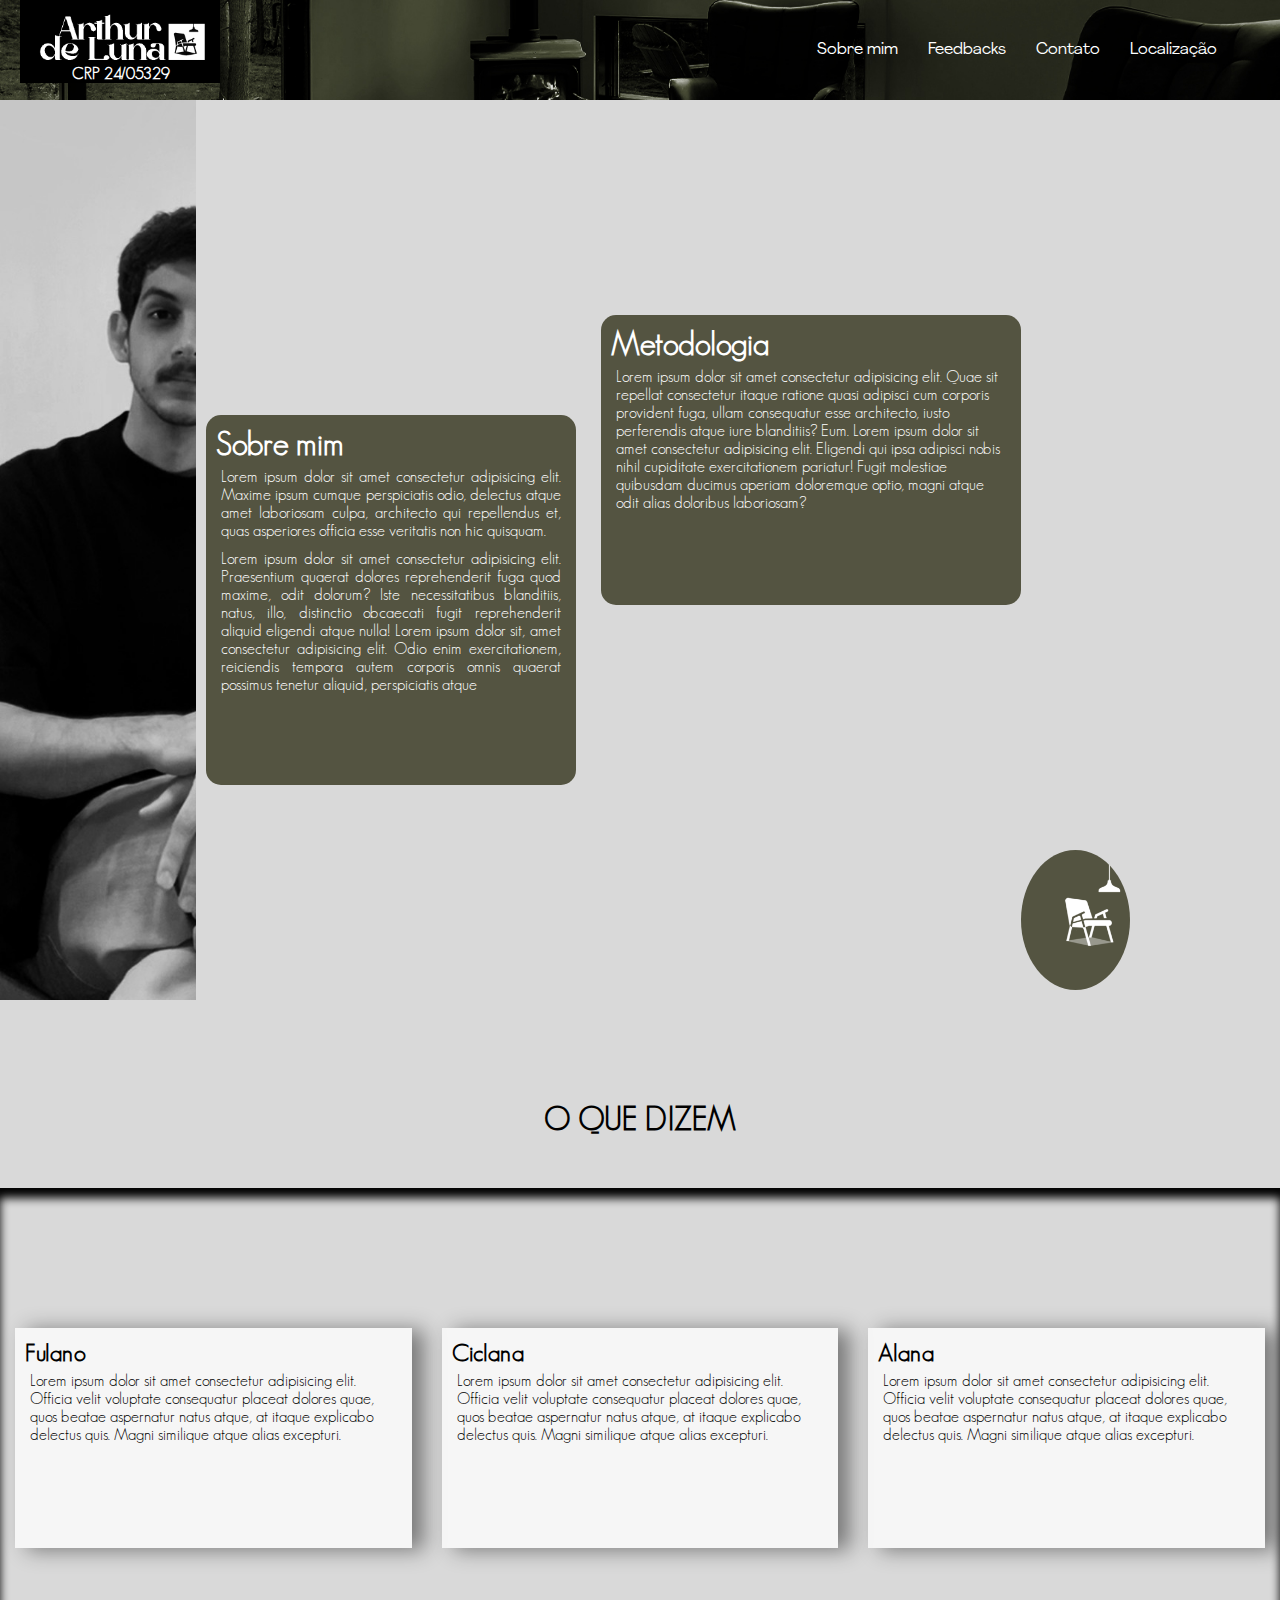
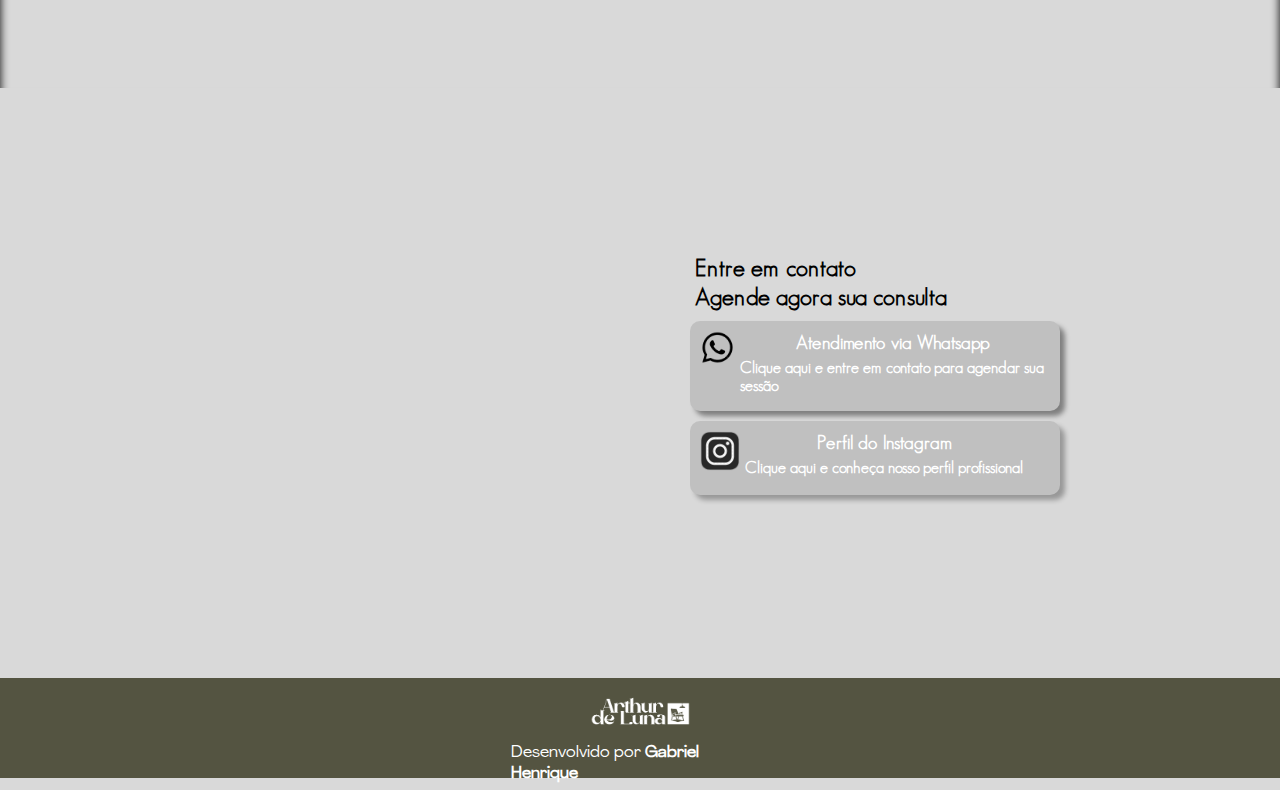
==== commit fee344ee: "terminei" ====
--- a/index.html
+++ b/index.html
@@ -22,23 +22,18 @@
             <a href="#loc">Localização</a>
         </nav>
     </header>
-    <section class="tentar"></section>
     <main>
-
-        <section class="fundoarthur">
             <div class="inicio">    
                 <div class="fotoarthur"> </div>
                     <div class="fundoinicio">
                         <section class="apresentacao">
-                                <h1>Metodologia</h1>
-                                <p>Lorem ipsum dolor sit amet consectetur adipisicing elit. Quae sit repellat consectetur itaque ratione quasi adipisci cum corporis provident fuga, ullam consequatur esse architecto, iusto perferendis atque iure blanditiis? Eum. Lorem ipsum dolor sit amet consectetur adipisicing elit. Eligendi qui ipsa adipisci nobis nihil cupiditate exercitationem pariatur! Fugit molestiae quibusdam ducimus aperiam doloremque optio, magni atque odit alias doloribus laboriosam?</p>
-                                <p>Lorem ipsum dolor sit amet consectetur, adipisicing elit. Commodi voluptatibus eligendi rem ducimus repellendus, fugiat reiciendis dolore. Dolore minus ut delectus quis sapiente tempora autem soluta dignissimos, aliquid sint rerum.</p>
-                        
+                            <h1>Sobre mim <a name="eu"></a></h1>
+                            <p>Lorem ipsum dolor sit amet consectetur adipisicing elit. Maxime ipsum cumque perspiciatis odio, delectus atque amet laboriosam culpa, architecto qui repellendus et, quas asperiores officia esse veritatis non hic quisquam.</p>
+                            <p>Lorem ipsum dolor sit amet consectetur adipisicing elit. Praesentium quaerat dolores reprehenderit fuga quod maxime, odit dolorum? Iste necessitatibus blanditiis, natus, illo, distinctio obcaecati fugit reprehenderit aliquid eligendi atque nulla! Lorem ipsum dolor sit, amet consectetur adipisicing elit. Odio enim exercitationem, reiciendis tempora autem corporis omnis quaerat possimus tenetur aliquid, perspiciatis atque</p>
                                                     </section>
                                 <section class="efeito">
-                                    <h1>Sobre mim <a name="eu"></a></h1>
-                                    <p>Lorem ipsum dolor sit amet consectetur adipisicing elit. Maxime ipsum cumque perspiciatis odio, delectus atque amet laboriosam culpa, architecto qui repellendus et, quas asperiores officia esse veritatis non hic quisquam.</p>
-                                    <p>Lorem ipsum dolor sit amet consectetur adipisicing elit. Praesentium quaerat dolores reprehenderit fuga quod maxime, odit dolorum? Iste necessitatibus blanditiis, natus, illo, distinctio obcaecati fugit reprehenderit aliquid eligendi atque nulla! Lorem ipsum dolor sit, amet consectetur adipisicing elit. Odio enim exercitationem, reiciendis tempora autem corporis omnis quaerat possimus tenetur aliquid, perspiciatis atque</p>
+                                    <h1>Metodologia</h1>
+                                    <p>Lorem ipsum dolor sit amet consectetur adipisicing elit. Quae sit repellat consectetur itaque ratione quasi adipisci cum corporis provident fuga, ullam consequatur esse architecto, iusto perferendis atque iure blanditiis? Eum. Lorem ipsum dolor sit amet consectetur adipisicing elit. Eligendi qui ipsa adipisci nobis nihil cupiditate exercitationem pariatur! Fugit molestiae quibusdam ducimus aperiam doloremque optio, magni atque odit alias doloribus laboriosam?</p>
                                 </section>
                                 
                     </div>
@@ -46,7 +41,6 @@
 
                     </div>           
                         </div>
-        </section>
         
        <h1 class="textfeed">O QUE DIZEM <a name="feed"></a> </h1>
         <section class="fundocadeira">
@@ -65,7 +59,7 @@
                 <p>Lorem ipsum dolor sit amet consectetur adipisicing elit. Officia velit voluptate consequatur placeat dolores quae, quos beatae aspernatur natus atque, at itaque explicabo delectus quis. Magni similique atque alias excepturi.</p>
             </article>
         </section>
-         
+         <h1 class="loc">Localização</h1>
         <section class="encerrar">
             <div class="cell">
             <iframe src="segpag.html" name="mapa" id="mapa" frameborder="0" ><a name="loc"></a></iframe>    
@@ -81,7 +75,7 @@
                     </section>
                     <section class="textowpp">
                         <h3>Atendimento via Whatsapp</h3>
-                        <p>Clique aqui e entre em contato para agendar sua sessão</p>
+                        <p><strong>Clique aqui e entre em contato para agendar sua sessão</strong></p>
                     </section>
                     </div>
                 </a>
@@ -92,7 +86,7 @@
                         </section>
                         <section class="textoig">
                             <h3>Perfil do Instagram</h3>
-                            <p>Clique aqui e conheça nosso perfil profissional</p>
+                            <p><strong>Clique aqui e conheça nosso perfil profissional</strong></p>
                         </section>
                     </div>
                 </a>
--- a/estilos/mobile.css
+++ b/estilos/mobile.css
@@ -1,5 +1,5 @@
 @charset "UTF-8";
-
+@media screen and (min-width: 400px) {
 /* 
 #d2cbc1
 #858666
@@ -22,19 +22,381 @@
     src: url(../Fontes/proxima-nova.otf.otf) format('opentype');
 }
 
+
+    
+
+
 * {
     margin: 0px;
     padding: 0px;
 }
 
 header {
-    background-color: #14150a00;
+    display: flex;
+    flex-flow: column nowrap;
+    align-items: center;
+    width: 100vw;
+    height: 130px;
+    background-image: url(../Logos/Capa-Linkedin-limpa.jpg);
+    background-size: cover;
+    background-repeat: no-repeat;
+
+}
+
+div.logo {
+    display: flex;
+    justify-content: center;
+    align-items: flex-end;
+    width: 200px;
+    height: 80px;
+    margin-bottom: 20px;
+    background-color: black;
+    background-image: url(../Logos/nome-logo-nocrp.png);
+    background-size: contain;
+}
+
+header a {
     color: white;
-    display: flex;
-    flex-flow: row wrap;
+    text-decoration: none;
+}
+
+nav a {
+    color: rgb(255, 255, 255);
+    text-decoration: none;
+    padding: 8px;
+    border-radius: 8px;
+    margin-inline: 5px;
+    align-self: flex-end;
+    font-family: "agrandir" ,Arial, Helvetica, sans-serif;
+}
+
+nav a:hover {
+    background-color: #858666;
+    padding: 10px;
+    transition: 0.3s;
+    
+}
+
+body {
+    background-color: #D9D9D9 ;
+    font-family: "geosans" ,'Times New Roman', Times, serif;
+    height: 2600px;
+}
+
+div.inicio {
+    display: flex;
+    height: 900px;
+}
+
+div.fotoarthur {
+    background-image: url(../Foto-arthur/arthur-portrait.jpg);
+    background-size: cover;
+    background-repeat: no-repeat;
+    margin-top: 0px;
+    width: 2400px;
+    height: 650px;
+}
+
+div.fundoinicio {
+    display: flex;
+    flex-flow: column nowrap;
+}
+
+div.fundoinicio > section {
+    margin-left: 10px;
+    margin-bottom: 30px;
+}
+
+section.apresentacao {
+    background-color: #545441;
+    margin-top: 30px;
+    text-align: justify;
+    color: white;
+    padding: 10px;
+    border-radius: 10px ;
+    animation-name: slide-in2;
+    animation-duration: 1.3s;
+}
+
+p {
+    padding: 5px;
+}
+
+section.efeito {
+    background-color: #545441;
+    color: white;
+    border-radius: 15px;
+    padding: 10px;
+    animation-name: slide-in;
+    animation-duration: 1.3s;
+    
+}
+
+@keyframe slide-in {
+    from {
+        translate: 150vw 0;
+        scale: 200% 1;
+      }
+    
+      to {
+        translate: 0 1;
+        scale: 100% 1;
+      } 
+}
+
+h1.textfeed {
+    text-align: center;
+    margin-bottom: 20px;
+}
+
+section.fundocadeira {
+    display: flex;
+    flex-flow: column nowrap;
+    justify-content: space-around;
     align-items: center;
-    justify-content: space-between;
-    top: 0%;
+    background-image: url(../Fundos/fundo1.jpg);
+    background-size: cover;
+    height: 650px;
+    box-shadow: inset 0px 10px 10px black;
+}
+
+article {
+    padding: 10px;
+    margin: 20px;
+    background-color: rgba(255, 255, 255, 0.749);
+    box-shadow: 5px 5px 5px rgba(0, 0, 0, 0.808);
+    height: 150px;
+    width: 60vw; 
+}
+
+section.fundocadeira > article.feed1 {
+    animation-name: slide-infeed;
+    animation-duration: 1s
+}
+@keyframes slide-infeed {
+    from {
+      translate: -150vw 0;
+      scale: 200% 1;
+    }
+  
+    to {
+      translate: 0 1;
+      scale: 100% 1;
+    } 
+}
+
+section.fundocadeira > article.feed2 {
+    animation-name: slide-infeed2;
+    animation-duration: 1.2s
+}
+@keyframes slide-infeed2 {
+    from {
+      translate: -150vw 0;
+      scale: 200% 1;
+    }
+  
+    to {
+      translate: 0 1;
+      scale: 100% 1;
+    } 
+}
+
+section.fundocadeira > article.feed3 {
+    animation-name: slide-infeed3;
+    animation-duration: 1.4s
+}
+@keyframes slide-infeed3 {
+    from {
+      translate: -150vw 0;
+      scale: 200% 1;
+    }
+  
+    to {
+      translate: 0 1;
+      scale: 100% 1;
+    } 
+}
+
+h1.loc {
+    text-align: center;
+    margin-top: 50px;
+}
+
+section.encerrar {
+    margin-top: 20px;
+    height: 200px;
+}
+
+div.cell {
+    background-image: url(../Logos/telefone-mapa-3.png);
+    background-size: cover;
+    background-position: center center;
+    background-repeat: no-repeat;
+    width: 500px;
+    height: 400px;
+}
+
+iframe#mapa {
+    border-radius: 25px;
+    position: relative;
+    top: 36px;
+    left: 262px;
+    width: 150px;
+    height: 328px;
+}
+
+div.contato {
+    width: 400px;
+    height: 250px;
+    border-radius: 15px;
+    padding: 10px;
+    margin: auto;
+}
+
+.contato h2 {
+    margin-left: 15px;
+    color: #000000;
+}
+
+a {
+    color: white;
+    text-decoration: none;
+}
+
+div.whatsapp {
+    margin: 10px;
+    border-radius: 10px;
+    background-color: rgb(194, 194, 194);
+    box-shadow: 5px 5px 5px rgba(0, 0, 0, 0.416);
+    display: flex;
+    padding: 10px ;
+    height: 70px;
+    width: 350px;
+}
+
+
+
+section.textowpp h3 {
+    text-align: center;
+}
+
+section.iconwpp {
+    background-image: url(../Logos/Sem\ título.png);
+    width: 40px;
+    height: 60px;
+    background-size: contain;
+    background-repeat: no-repeat;
+}
+
+div.instagram {
+    margin: 10px;
+    margin-top: 20px;
+    border-radius: 10px;
+    box-shadow: 5px 5px 5px rgba(0, 0, 0, 0.301);
+    background-color: rgb(198, 198, 198);
+    display: flex;
+    padding: 10px ;
+    height: 54px;
+    width: 350px;
+}
+
+section.iconig {
+    background-image: url(../Logos/instragram2.png);
+    width: 40px;
+    height: 60px;
+    background-size: contain;
+    background-repeat: no-repeat;
+}
+
+section.textoig {
+    color: white;
+}
+
+section.textoig h3 {
+    text-align: center;
+}
+
+footer {
+    display: flex;
+    flex-flow: column;
+    align-items: center;
+    margin-top: 500px;
+    background-color: #2b2d15 ;
+    color: white;
+    height: 100px;
+    width: 100vw;
+}
+
+div.logofinal {
+    background-image: url(../Logos/nome-logo-nocrp.png);
+    background-size: cover;
+    height: 50px;
+    width: 130px;
+}
+
+div.criador {
+    width: 231px;
+}
+
+
+
+
+
+
+
+
+
+
+
+
+
+
+
+
+
+
+
+
+
+
+
+
+
+
+
+
+
+
+
+
+
+
+
+
+
+
+
+
+
+
+
+
+
+
+
+
+
+
+
+
+/*
+header.header {
+    display: flex;
+    flex-flow: column nowrap;
+    height: 300px;
+    justify-content: center;
+    align-content: center;
+
 }
 
 div.logo {
@@ -45,13 +407,12 @@
     background-repeat: no-repeat;
 }
 nav {
-    display: flex;
+    
     margin-right: 80px;
    
 }
 
 nav a {
-    flex: auto;
     color: rgb(255, 255, 255);
     text-decoration: none;
     padding: 8px;
@@ -78,17 +439,17 @@
 
 
 main {
-    align-items: center;
+
     font-family: "geosans";
 
 }
 
 div.fotoarthur {
-    display: flex;
+
     justify-content: flex-end;
     flex-wrap: wrap;
     width: 100vw;
-    height: 499px;
+    height: 199px;
     background-image: url(../Foto-arthur/arthur-portrait.jpg);
     background-size: cover;
     background-repeat: no-repeat;
@@ -161,4 +522,6 @@
     background-color: rgba(255, 255, 255, 0.608);
     height: 150px;
     width: 60vw;
-}+}
+
+} */--- a/estilos/media-query.css
+++ b/estilos/media-query.css
@@ -1,53 +1,6 @@
 @charset "UTF-8";
 
-@media screen and (min-width: 768px) {
-   body, header {
-    margin: auto;
-   }
-    div.fotoarthur {
-    background-size: contain;
-    width: 800px;
-   }
-
-   section.efeito {
-    margin-top: 80px;
-    margin-right: 100px;
-    height: 350px; 
-   }
-
-   section.fundoarthur {
-    width: 27vw;
-   }
-
-   div.logo2 {
-    display: flex;
-    justify-content: flex-end;
-   }
-
-
-   section.fundocadeira {
-    margin-top: 50px;
-   }
-}
-
-section.fundocadeira > article {
-    max-width: 400px;
-}
-
-@media screen and (min-width: 992px) and (max-width: 1200px) {
-
-    section.efeito {
-        animation-duration: 0s;
-        margin-right: 50px;
-    }
-
-    div.fotoarthur {
-
-    }
-    
-}
-
-@media screen and (min-width: 1200px) {
+@media screen and (min-width: 800px) {
     ::-webkit-scrollbar {
         width: 0px;
         height: 0px;
@@ -59,14 +12,21 @@
     }
 
     header {
+        flex-flow: row nowrap;
+        justify-content: space-between;
         top: 0;
         width: 100vw;
+        height: 100px;
         background-image: url(../Logos/Capa-Linkedin-limpa.jpg);
         background-position: center center;
         position: fixed;
     }
 
-    header.rolagem {
+    nav {
+        margin-right: 50px;
+    }
+
+   /* header.rolagem {
         background-color: #858666;
         transition: 0.3s;
     }
@@ -77,7 +37,7 @@
 
     header.rolagem nav a:hover {
         background-color: black;
-    }
+    } */
 
 
     section.efeito {
@@ -133,17 +93,363 @@
     display: flex;
     flex-flow: column;
     align-items: center;
+    width: 350px;
+    height: 900px;
+
+}
+
+section.apresentacao {
+    margin-top: 150px;
+    color: white;
+    padding: 10px;
+    background-color: #545441;;
+    width: 350px;
+    height: 350px;
+    border-radius: 15px;
+    animation-name: slide-in2;
+    animation-duration: 1.3s;
+}
+
+@keyframes slide-in2 {
+    from {
+      translate: 150vw 0;
+      scale: 200% 1;
+    }
+  
+    to {
+      translate: 0 1;
+      scale: 100% 1;
+    } 
+}
+
+div.logocadeira {
+    background-color: #545441;
+    background-image: url(../Logos/icone.ico);
+    background-size: cover;
+    margin-top: 950px;
+    margin-right: 70px;
+    padding-right: 50px;
+    width: 100px;
+    height: 100px;
+    border-radius: 50%;
+}
+
+.textfeed {
+    text-align: center;
+    margin-top: 180px;
+}
+
+section.fundocadeira {
+    flex-flow: row;
+    margin-top: 50px;
+    background-attachment: fixed;
+    height: 500px;
+
+}
+section.fundocadeira > article {
+    margin: 15px;
+    box-shadow: 12px 2px 20px rgba(0, 0, 0, 0.449);
+    height: 200px;
+}
+
+section.fundocadeira > article.feed1 {
+    animation-name: slide-infeed;
+    animation-duration: 1s
+}
+@keyframes slide-infeed {
+    from {
+      translate: -150vw 0;
+      scale: 200% 1;
+    }
+  
+    to {
+      translate: 0 1;
+      scale: 100% 1;
+    } 
+}
+
+section.fundocadeira > article.feed2 {
+    animation-name: slide-infeed2;
+    animation-duration: 1.2s
+}
+@keyframes slide-infeed2 {
+    from {
+      translate: -150vw 0;
+      scale: 200% 1;
+    }
+  
+    to {
+      translate: 0 1;
+      scale: 100% 1;
+    } 
+}
+
+section.fundocadeira > article.feed3 {
+    animation-name: slide-infeed3;
+    animation-duration: 1.4s
+}
+@keyframes slide-infeed3 {
+    from {
+      translate: -150vw 0;
+      scale: 200% 1;
+    }
+  
+    to {
+      translate: 0 1;
+      scale: 100% 1;
+    } 
+}
+
+section.encerrar {
+    display: flex;
+    flex-flow: row;
+    justify-content: space-between;
+    align-items: center;
+    position: relative;
+    height: 550px;
+    width: 100vw;
+}
+
+h1.loc {
+    display: none;
+}
+
+div.cell {
+    margin-top: 50px;
+    margin-left: 100px;
+    background-image: url(../Logos/smartphone-cutout-file-png.png);
+    width: 250px;
+    height: 430px;
+    background-repeat: no-repeat;
+    background-size: contain;
+}
+
+iframe#mapa {
+    border-radius: 30px;
+    position: relative;
+    top: 16px;
+    left: 10px;
+    height: 398px;
+    width: 190px;
+}
+
+div.contato {
+    margin-left: 100px;
+    border-radius: 15px;
+    color: black;
+    padding: 10px;
+    height: 260px;
+    width: 450px;
+    
+}
+.contato > a {
+    color: rgb(255, 255, 255);
+    text-decoration: none;
+}
+
+
+.contato > h2 {
+    margin-left: 15px;
+}
+
+div.whatsapp {
+    margin: 10px;
+    border-radius: 10px;
+    background-color: rgb(192, 192, 192);
+    display: flex;
+    padding: 10px ;
+    height: 70px;
+    width: 350px;
+}
+
+
+
+section.textowpp h3 {
+    text-align: center;
+}
+
+section.iconwpp {
+    background-image: url(../Logos/Sem\ título.png);
+    width: 40px;
+    height: 60px;
+    background-size: contain;
+    background-repeat: no-repeat;
+}
+
+div.instagram {
+    margin: 10px;
+    border-radius: 10px;
+    background-color: rgb(192, 192, 192);
+    display: flex;
+    padding: 10px ;
+    height: 54px;
+    width: 350px;
+}
+
+section.iconig {
+    background-image: url(../Logos/instragram2.png);
+    width: 40px;
+    height: 60px;
+    background-size: contain;
+    background-repeat: no-repeat;
+}
+
+section.textoig {
+    color: white;
+}
+
+section.textoig h3 {
+    text-align: center;
+}
+
+footer {
+    display: flex;
+    flex-flow: column;
+    justify-content: center;
+    align-items: center;
+    background-color: #545441;
+    width: 100vw;
+    height: 100px;
+    margin-top: 30px;
+}
+
+div.logofinal {
+    background-image: url(../Logos/nome-logo-nocrp.png);
+    width: 120px;
+    background-size: contain;
+    background-repeat: no-repeat;
+    height: 50px;
+}
+
+
+div.criador {
+    width: 282px;
+    height: 30px;
+    color: white;
+    font-family: "agrandir" ,'Times New Roman', Times, serif;
+}
+
+div.criador a {
+    color: white;
+    text-decoration: none;
+}
+
+div.criador a:hover {
+    text-decoration: underline;
+}
+
+}
+
+@media screen and (min-width: 992px) and (max-width: 1200px) {
+footer {
+}
+}
+@media screen and (min-width: 1200px) {
+    ::-webkit-scrollbar {
+        width: 0px;
+        height: 0px;
+    }
+
+    a.logo {
+        color: white;
+        text-decoration: none;
+    }
+
+    header {
+        flex-flow: row nowrap;
+        justify-content: space-between;
+        top: 0;
+        width: 100vw;
+        background-image: url(../Logos/Capa-Linkedin-limpa.jpg);
+        background-position: center center;
+        position: fixed;
+        height: 100px;
+    }
+
+    nav {
+        margin-right: 50px;
+    }
+
+    /*header.rolagem {
+        background-color: #858666;
+        transition: 0.3s;
+    }
+
+    header.rolagem nav a {
+        color: white;
+    }
+
+    header.rolagem nav a:hover {
+        background-color: black;
+    } */
+
+
+    section.efeito {
+        margin-top: 50px;
+        margin-left: 100px;
+        width: 400px;
+        height: 270px;
+        animation-name: slide-in2;
+        animation-duration: 1.5s;
+
+}
+
+body, html {
+    width: 100vw;
+    margin: auto;
+    height: 2000px;
+}
+
+div.inicio {
+    width: 100vw;
+    display: flex;
+}
+
+div.inicio > section {
+    margin-right: 20px;
+}
+
+div.fotoarthur {
+    background-color: aqua;
+    background-size: cover;
+    width: 700px;
+    height: 1000px;
+
+
+}
+
+section.fundoarthur {
+    box-shadow: none;
+}
+
+div.logo {
+    display: flex;
+    background-image: url(../Logos/nome-logo-nocrp.png);
+    width: 200px;
+    height: 85px;
+    margin-bottom: 20px;
+    margin-left: 20px;
+    background-size: cover;
+    background-repeat: no-repeat;
+    align-items: flex-end;
+    justify-content: center;
+}
+
+div.fundoinicio {
+    display: flex;
+    flex-flow: row;
+    align-items: center;
     width: 900px;
     height: 900px;
 
 }
 
 section.apresentacao {
-    margin-top: 150px;
+    margin-top: 330px;
     color: white;
     padding: 10px;
-    background-color: #545441;;
-    margin-left: 200px;
+    background-color: #545441;
+    margin-left: 350px;
     margin-right: 15px;
     width: 350px;
     height: 350px;
@@ -168,19 +474,21 @@
     background-color: #545441;
     background-image: url(../Logos/icone.ico);
     background-size: cover;
-    margin-top: 950px;
-    margin-right: 50px;
-    padding-right: 10px;
-    width: 100px;
-    height: 100px;
+    margin-top: 850px;
+    margin-right: 150px;
+    padding-right: 70px;
+    width: 140px;
+    height: 140px;
     border-radius: 50%;
 }
 
 .textfeed {
+    margin-top: 200px;
     text-align: center;
 }
 
 section.fundocadeira {
+    flex-flow: row;
     margin-top: 50px;
     background-attachment: fixed;
     height: 500px;
@@ -189,6 +497,7 @@
 section.fundocadeira > article {
     margin: 15px;
     box-shadow: 12px 2px 20px rgba(0, 0, 0, 0.449);
+    width: 400px;
 }
 
 section.fundocadeira > article.feed1 {
@@ -259,11 +568,15 @@
     background-size: cover;
 }
 
+h1.loc {
+    display: none;
+}
+
 iframe#mapa {
     border-radius: 30px;
     position: relative;
     top: 48px;
-    left: 430px;
+    left: 344px;
     height: 450px;
     width: 206px;
 }
@@ -343,6 +656,7 @@
     justify-content: center;
     align-items: center;
     background-color: #545441;
+    margin-top: 20px;
     width: 100vw;
     height: 100px;
 }
@@ -357,7 +671,7 @@
 
 
 div.criador {
-    width: 282px;
+    width: 268px;
     height: 30px;
     color: white;
     font-family: "agrandir" ,'Times New Roman', Times, serif;
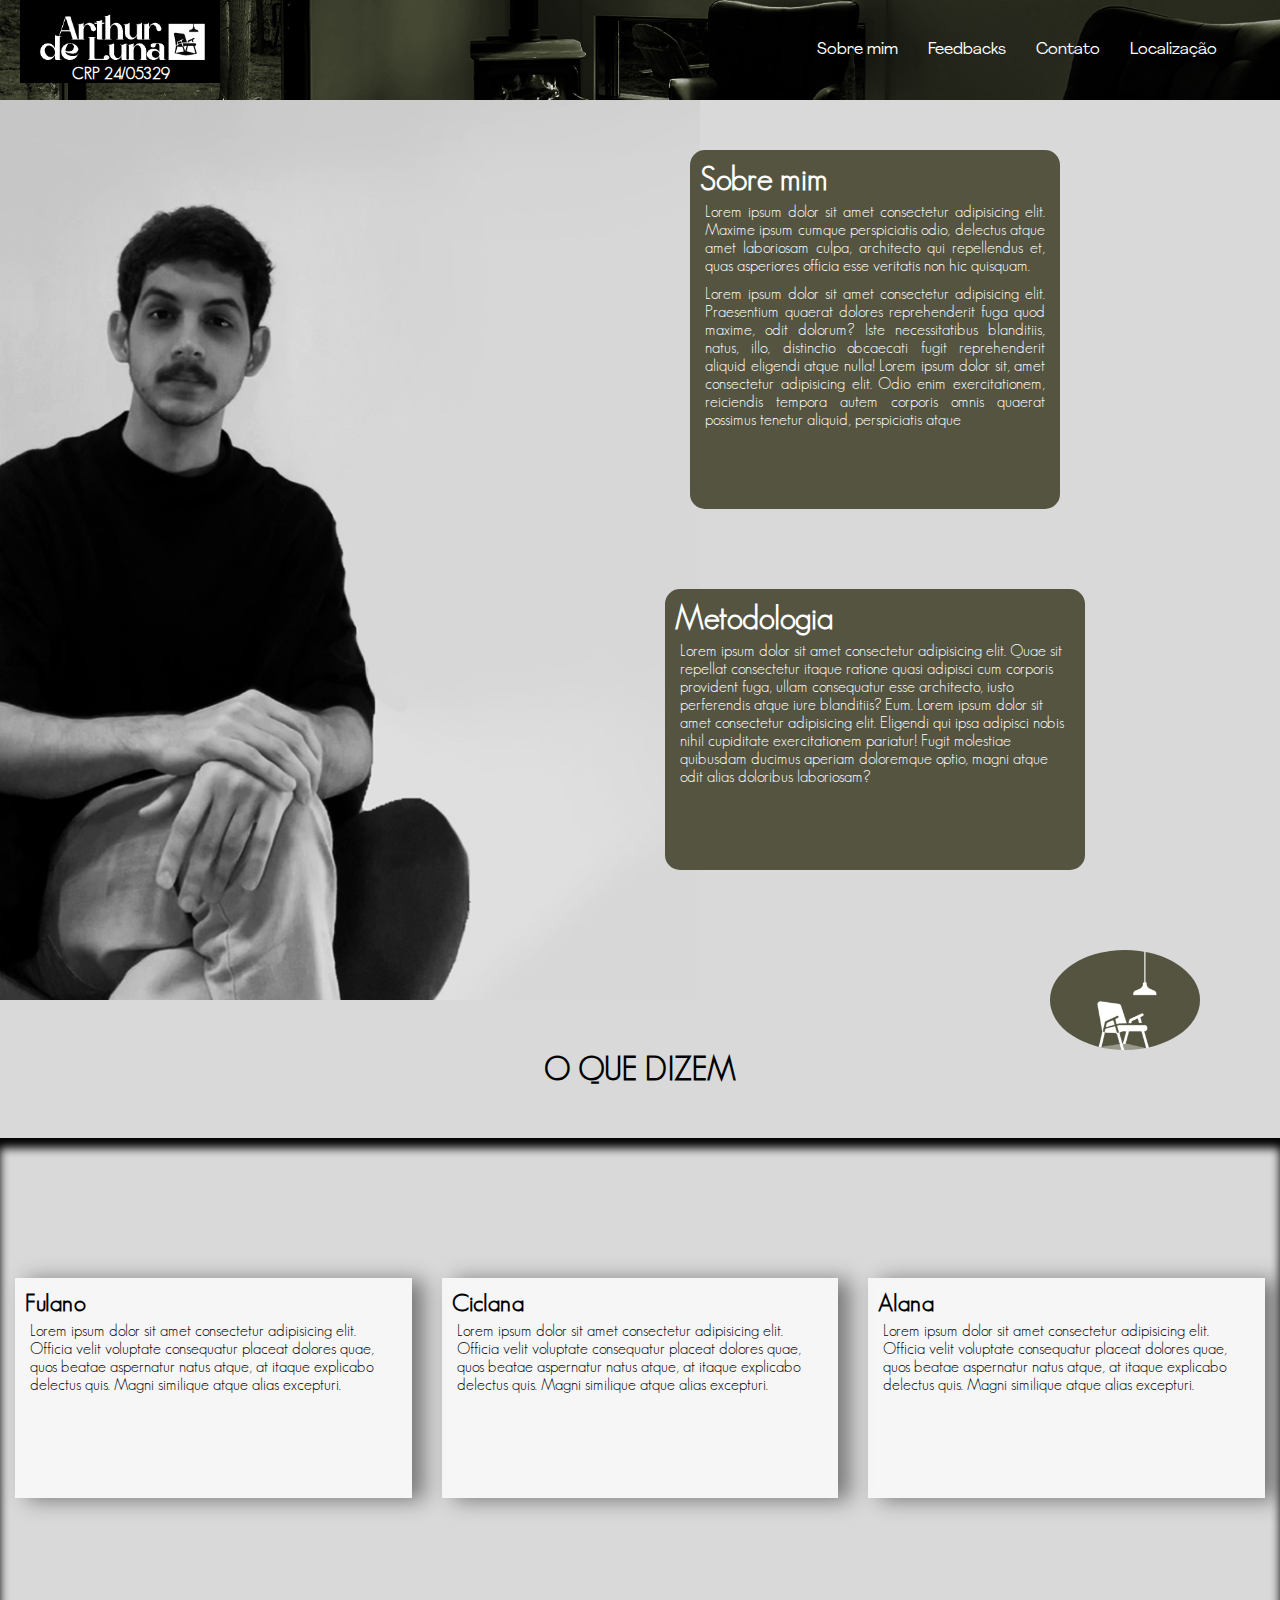
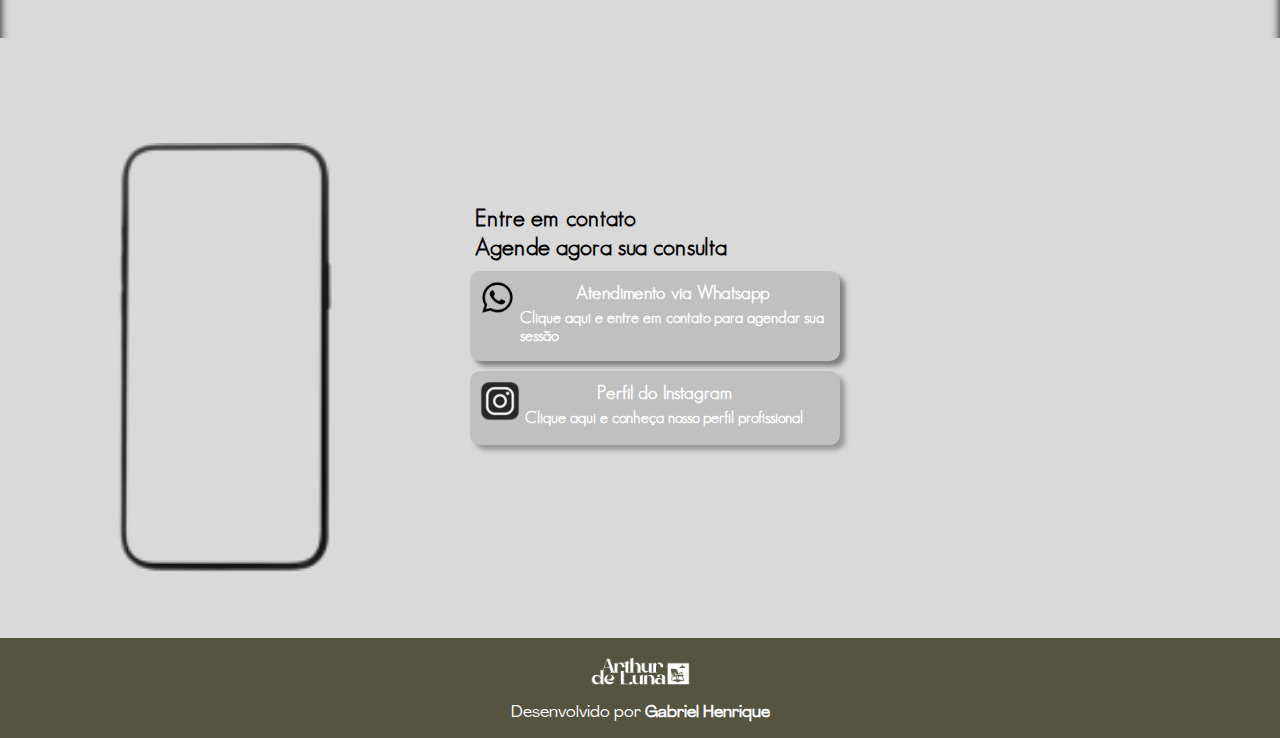
==== commit da78c110: "ajustei" ====
--- a/index.html
+++ b/index.html
@@ -59,10 +59,10 @@
                 <p>Lorem ipsum dolor sit amet consectetur adipisicing elit. Officia velit voluptate consequatur placeat dolores quae, quos beatae aspernatur natus atque, at itaque explicabo delectus quis. Magni similique atque alias excepturi.</p>
             </article>
         </section>
-         <h1 class="loc">Localização</h1>
+         <h1 class="loc">Localização <a name="loc"></a></h1>
         <section class="encerrar">
             <div class="cell">
-            <iframe src="segpag.html" name="mapa" id="mapa" frameborder="0" ><a name="loc"></a></iframe>    
+            <iframe src="segpag.html" name="mapa" id="mapa" frameborder="0" ></iframe>    
             </div>
 
             <div class="contato">
--- a/estilos/mobile.css
+++ b/estilos/mobile.css
@@ -1,5 +1,5 @@
 @charset "UTF-8";
-@media screen and (min-width: 400px) {
+@media screen and (min-width: 350px) {
 /* 
 #d2cbc1
 #858666
@@ -64,6 +64,7 @@
     color: rgb(255, 255, 255);
     text-decoration: none;
     padding: 8px;
+    font-size: 0.8em;
     border-radius: 8px;
     margin-inline: 5px;
     align-self: flex-end;
@@ -105,6 +106,7 @@
 div.fundoinicio > section {
     margin-left: 10px;
     margin-bottom: 30px;
+    margin-right: 10px;
 }
 
 section.apresentacao {
@@ -145,6 +147,7 @@
 }
 
 h1.textfeed {
+    margin-top: 150px;
     text-align: center;
     margin-bottom: 20px;
 }
@@ -156,7 +159,7 @@
     align-items: center;
     background-image: url(../Fundos/fundo1.jpg);
     background-size: cover;
-    height: 650px;
+    height: 700px;
     box-shadow: inset 0px 10px 10px black;
 }
 
@@ -165,7 +168,7 @@
     margin: 20px;
     background-color: rgba(255, 255, 255, 0.749);
     box-shadow: 5px 5px 5px rgba(0, 0, 0, 0.808);
-    height: 150px;
+    height: 180px;
     width: 60vw; 
 }
 
@@ -232,15 +235,15 @@
     background-size: cover;
     background-position: center center;
     background-repeat: no-repeat;
-    width: 500px;
+    width: 100vw;
     height: 400px;
 }
 
 iframe#mapa {
     border-radius: 25px;
     position: relative;
-    top: 36px;
-    left: 262px;
+    top: 35px;
+    left: 218px;
     width: 150px;
     height: 328px;
 }
@@ -303,7 +306,7 @@
 section.iconig {
     background-image: url(../Logos/instragram2.png);
     width: 40px;
-    height: 60px;
+    height: 80px;
     background-size: contain;
     background-repeat: no-repeat;
 }
@@ -335,193 +338,7 @@
 }
 
 div.criador {
-    width: 231px;
-}
-
-
-
-
-
-
-
-
-
-
-
-
-
-
-
-
-
-
-
-
-
-
-
-
-
-
-
-
-
-
-
-
-
-
-
-
-
-
-
-
-
-
-
-
-
-
-
-
-
-
-
-
-/*
-header.header {
-    display: flex;
-    flex-flow: column nowrap;
-    height: 300px;
-    justify-content: center;
-    align-content: center;
-
-}
-
-div.logo {
-    background-image: url(../Logos/nome-logo-nocrp.png);
-    width: 200px;
-    height: 70px;
-    background-size: cover;
-    background-repeat: no-repeat;
-}
-nav {
-    
-    margin-right: 80px;
-   
-}
-
-nav a {
-    color: rgb(255, 255, 255);
-    text-decoration: none;
-    padding: 8px;
-    border-radius: 8px;
-    margin-inline: 5px;
-    align-self: flex-end;
-    font-family: "agrandir" ,Arial, Helvetica, sans-serif;
-  
-
-}
-
-nav a:hover {
-    background-color: #858666;
-    padding: 8px;
-    transition: 0.3s;
-    
-} 
-
-body {
-    background-color: #D9D9D9;
-    height: 1000vh;
-
-}
-
-
-main {
-
-    font-family: "geosans";
-
-}
-
-div.fotoarthur {
-
-    justify-content: flex-end;
-    flex-wrap: wrap;
-    width: 100vw;
-    height: 199px;
-    background-image: url(../Foto-arthur/arthur-portrait.jpg);
-    background-size: cover;
-    background-repeat: no-repeat;
-
-
-}
-
-section.fundoarthur {
-    width: 45%;
-    box-shadow: 1px 15px 10px 5px rgba(0, 0, 0, 0.888);
-}
-
-section.efeito {
-    display: flex;
-    flex-flow: column;
-    background-color: #545441;
-    box-shadow: 10px 5px 10px rgba(0, 0, 0, 0.475);
-    color: rgb(237, 237, 237);
-    text-align: justify;
-    margin-top: 30px;
-    margin-right: 35px;
-    width: 40vw;
-    height: 500px;
-    border-radius: 20px;
-    padding: 10px;
-    animation-duration: 1.8s;
-    animation-name: slide-in;
-}
-
-
-@keyframes slide-in {
-    from {
-      translate: 150vw 0;
-      scale: 200% 1;
-    }
-  
-    to {
-      translate: 0 1;
-      scale: 100% 1;
-    } 
-}
-
-h1 {
-    margin-left: 5px;
-}
-
-p {
-    padding: 5px;
-    text-align: justify;
-    text-indent: 10px;
-}
-
-section.fundocadeira {
-    display: flex;
-    justify-content: center;
-    align-items: center;
-    margin-top: 150px;
-    max-width: 100vw;
-    height: 300px;
-    box-shadow: inset 0px 10px 10px rgba(0, 0, 0, 0.497);
-    background-image: url(../Fundos/fundo3.jpg);
-    background-position: center bottom;
-    background-size:cover;
-}
-
-
-
-section.fundocadeira > article {
-    padding: 10px;
-    background-color: rgba(255, 255, 255, 0.608);
-    height: 150px;
-    width: 60vw;
-}
-
-} */+    width: 280px;
+    text-align: center;
+}
+}--- a/estilos/media-query.css
+++ b/estilos/media-query.css
@@ -1,6 +1,6 @@
 @charset "UTF-8";
 
-@media screen and (min-width: 800px) {
+@media screen and (min-width: 736px) {
     ::-webkit-scrollbar {
         width: 0px;
         height: 0px;
@@ -24,6 +24,10 @@
 
     nav {
         margin-right: 50px;
+    }
+
+    nav a {
+        font-size: 1em;
     }
 
    /* header.rolagem {
@@ -340,11 +344,47 @@
 
 }
 
-@media screen and (min-width: 992px) and (max-width: 1200px) {
-footer {
-}
-}
+@media screen and (min-width: 910px) and (max-width: 1200px) {
+iframe#mapa {
+    top: 9px;
+    left: 30px;
+    height: 415px;
+}
+}
+
 @media screen and (min-width: 1200px) {
+    iframe#mapa {
+        top: 7px;
+        left: 28px;
+        height: 415px;
+    }
+}
+
+@media screen and (min-width: 1300px) {
+    div.cell {
+        margin-top: 50px;
+        margin-left: 80px;
+        width: 650px;
+        height: 550px;
+        background-image: url(../Logos/telefone-mapa-3.png);
+        background-repeat: no-repeat;
+        background-size: cover;
+    }
+    
+    h1.loc {
+        display: none;
+    }
+    
+    iframe#mapa {
+        border-radius: 30px;
+        position: relative;
+        top: 48px;
+        left: 344px;
+        height: 450px;
+        width: 206px;
+    }
+}
+@media screen and (min-width: 1500px) {
     ::-webkit-scrollbar {
         width: 0px;
         height: 0px;
@@ -369,6 +409,7 @@
     nav {
         margin-right: 50px;
     }
+
 
     /*header.rolagem {
         background-color: #858666;
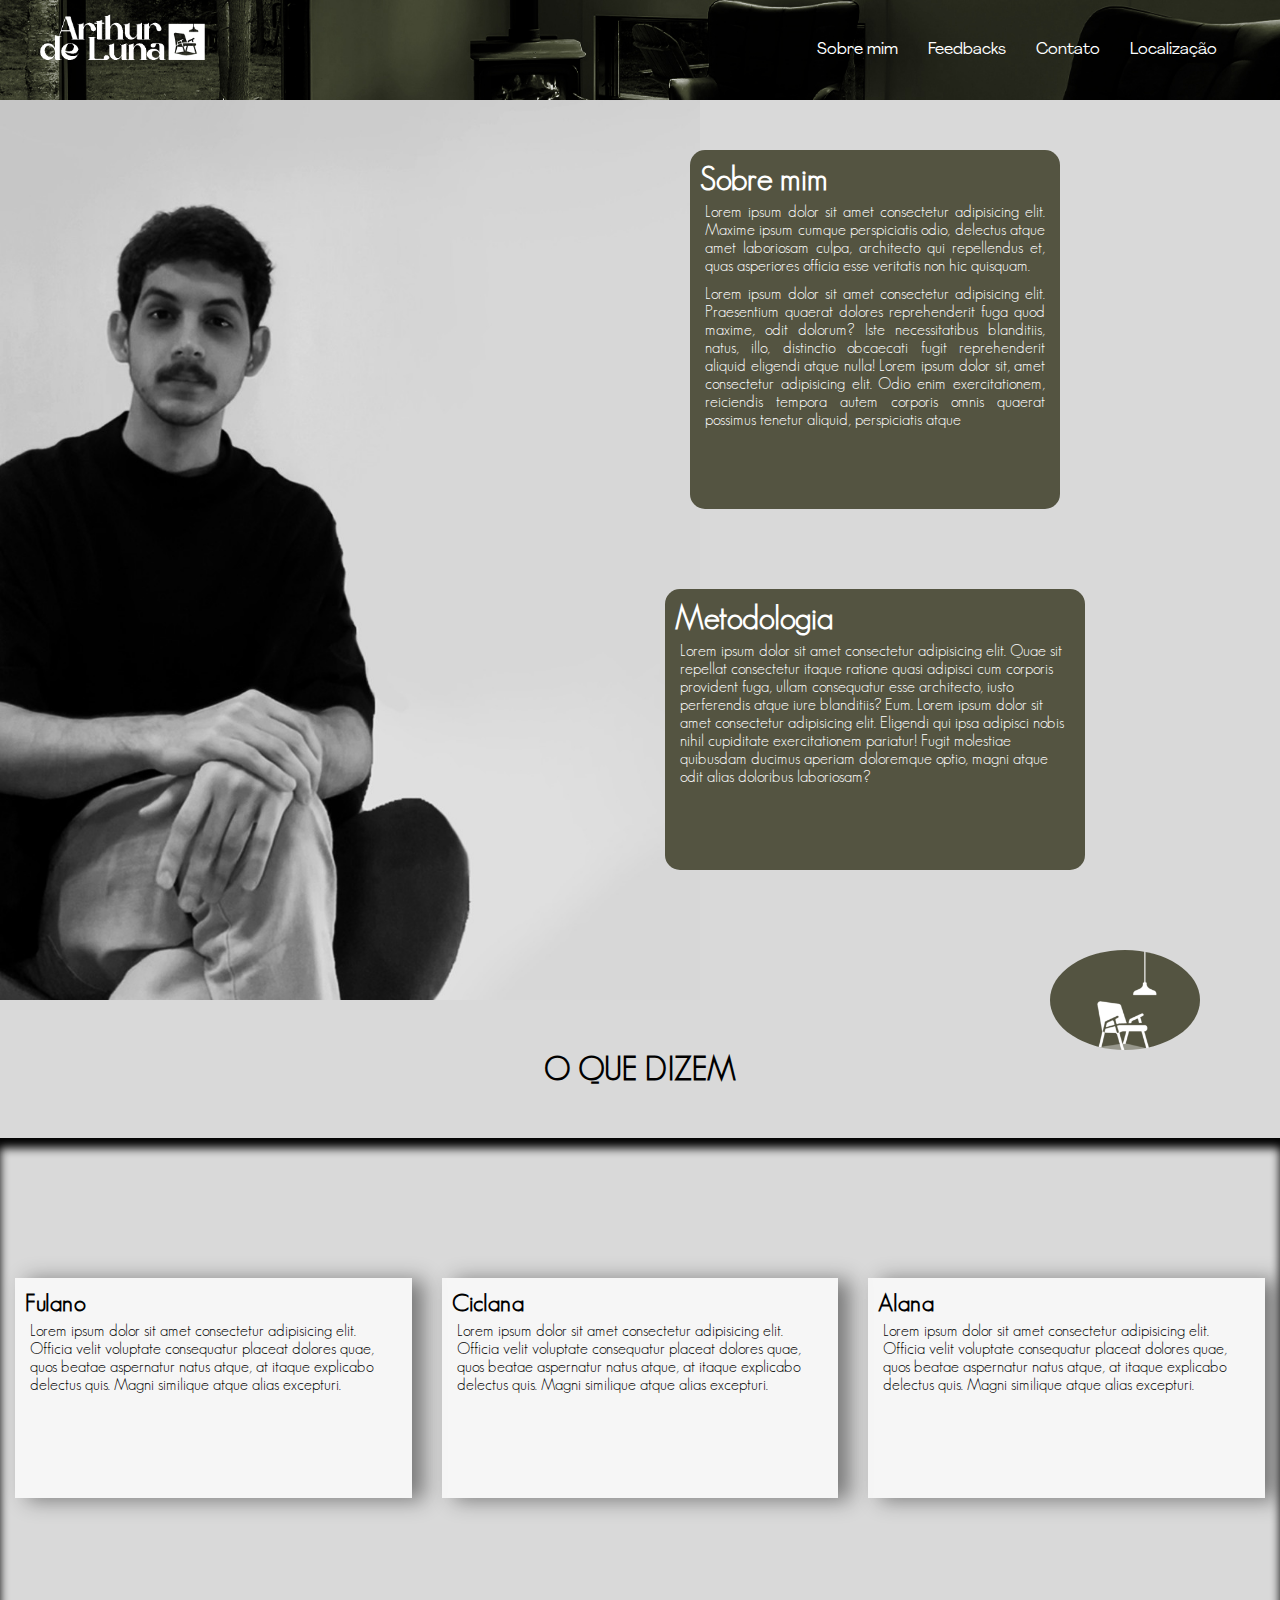
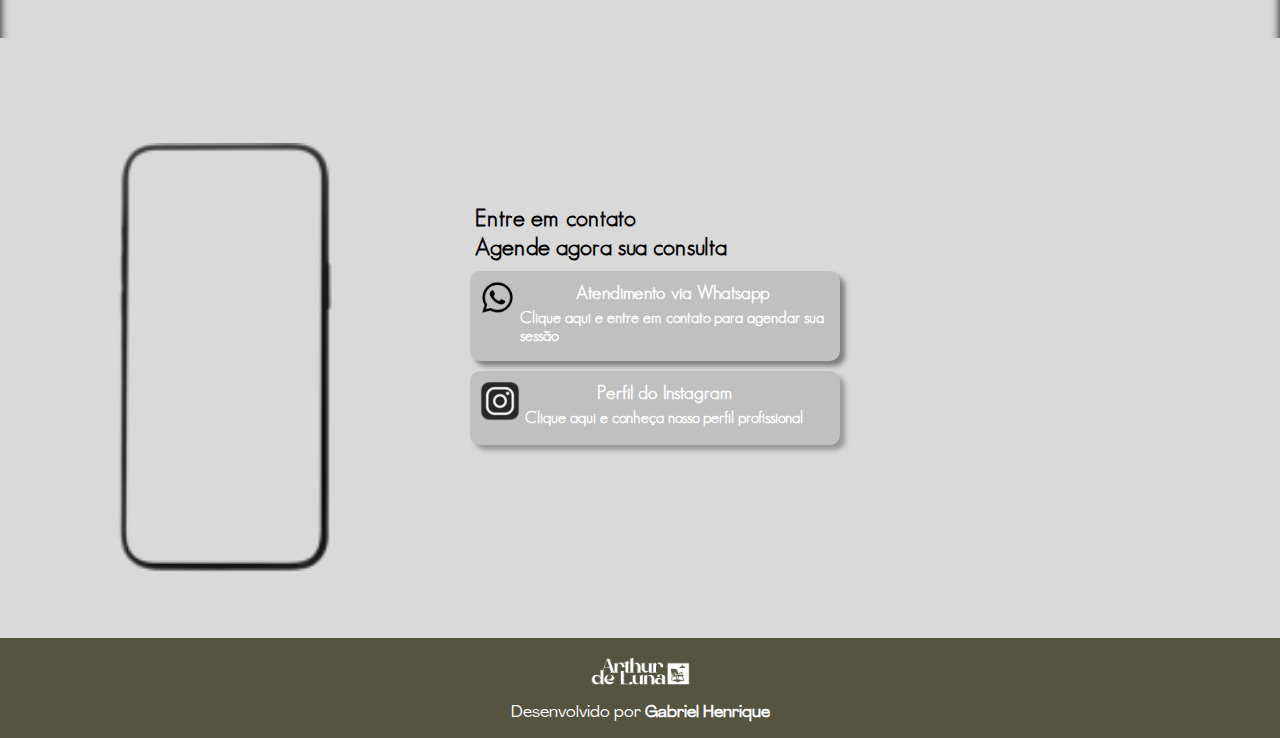
==== commit 8be4bb21: "tirei crp" ====
--- a/index.html
+++ b/index.html
@@ -12,7 +12,7 @@
     <header id="header">
         <a href="#" class="logo">
             <div class="logo">
-                <strong>CRP 24/05329</strong>
+        
             </div>
         </a>
         <nav> 
--- a/estilos/mobile.css
+++ b/estilos/mobile.css
@@ -1,4 +1,6 @@
 @charset "UTF-8";
+
+
 @media screen and (min-width: 350px) {
 /* 
 #d2cbc1
@@ -50,7 +52,6 @@
     width: 200px;
     height: 80px;
     margin-bottom: 20px;
-    background-color: black;
     background-image: url(../Logos/nome-logo-nocrp.png);
     background-size: contain;
 }
@@ -341,4 +342,14 @@
     width: 280px;
     text-align: center;
 }
+}
+
+@media screen and (min-width: 350px) and (max-width: 407px) {
+    h1.textfeed {
+        margin-top: 250px;
+    }
+
+    iframe#mapa {
+        left: 208px;
+    }
 }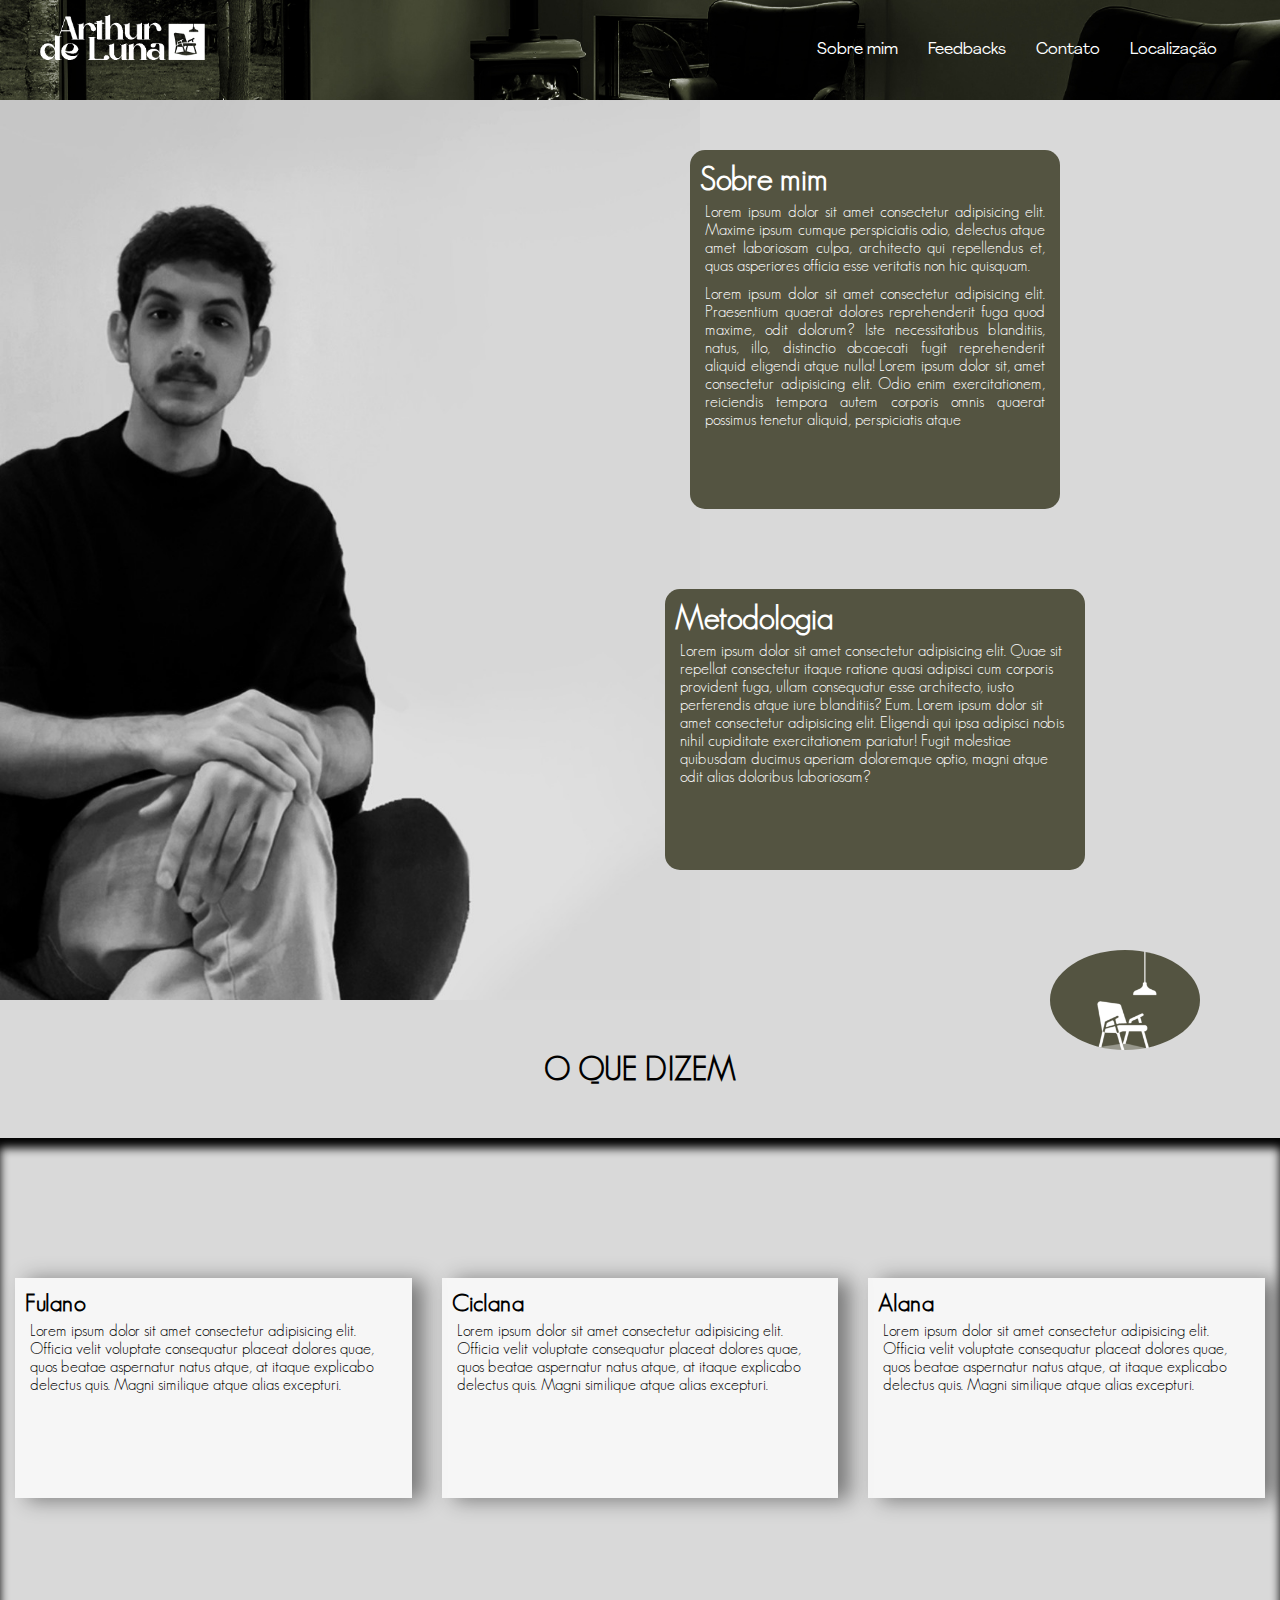
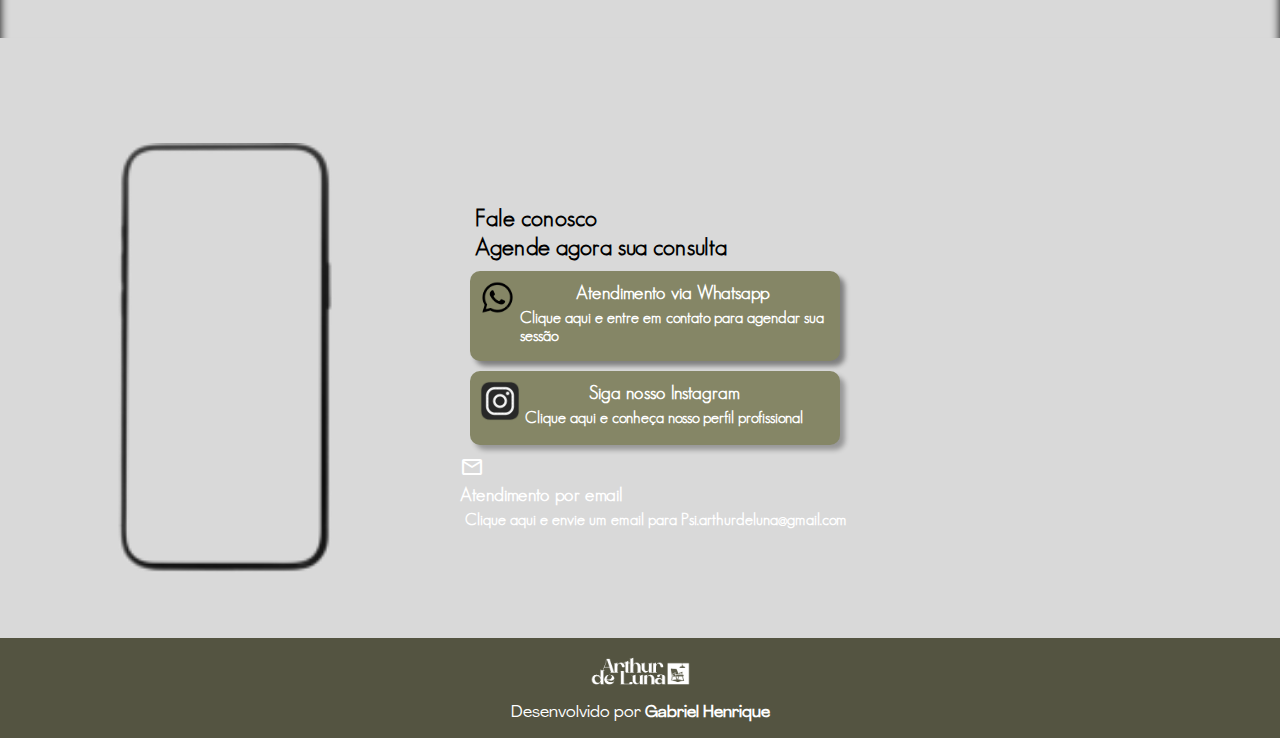
==== commit fb05dc6a: "mudanças" ====
--- a/index.html
+++ b/index.html
@@ -6,6 +6,7 @@
     <link rel="stylesheet" href="estilos/mobile.css">
     <link rel="stylesheet" href="estilos/media-query.css">
     <link rel="shortcut icon" href="Logos/icone.ico" type="image/x-icon">
+    <link href="https://fonts.googleapis.com/css2?family=Material+Symbols+Outlined" rel="stylesheet" />
     <title>Psicólogo Arthur de Luna</title>
 </head>
 <body>
@@ -16,10 +17,10 @@
             </div>
         </a>
         <nav> 
-            <a href="#eu">Sobre mim</a>
+            <a href="#">Sobre mim</a>
             <a href="#feed">Feedbacks</a>
             <a href="#contato">Contato</a>
-            <a href="#loc">Localização</a>
+            <a href="#contato">Localização</a>
         </nav>
     </header>
     <main>
@@ -27,7 +28,7 @@
                 <div class="fotoarthur"> </div>
                     <div class="fundoinicio">
                         <section class="apresentacao">
-                            <h1>Sobre mim <a name="eu"></a></h1>
+                                    <h1>Sobre mim</h1>
                             <p>Lorem ipsum dolor sit amet consectetur adipisicing elit. Maxime ipsum cumque perspiciatis odio, delectus atque amet laboriosam culpa, architecto qui repellendus et, quas asperiores officia esse veritatis non hic quisquam.</p>
                             <p>Lorem ipsum dolor sit amet consectetur adipisicing elit. Praesentium quaerat dolores reprehenderit fuga quod maxime, odit dolorum? Iste necessitatibus blanditiis, natus, illo, distinctio obcaecati fugit reprehenderit aliquid eligendi atque nulla! Lorem ipsum dolor sit, amet consectetur adipisicing elit. Odio enim exercitationem, reiciendis tempora autem corporis omnis quaerat possimus tenetur aliquid, perspiciatis atque</p>
                                                     </section>
@@ -59,14 +60,14 @@
                 <p>Lorem ipsum dolor sit amet consectetur adipisicing elit. Officia velit voluptate consequatur placeat dolores quae, quos beatae aspernatur natus atque, at itaque explicabo delectus quis. Magni similique atque alias excepturi.</p>
             </article>
         </section>
-         <h1 class="loc">Localização <a name="loc"></a></h1>
+         <h1 class="loc">Localização</h1>
         <section class="encerrar">
             <div class="cell">
             <iframe src="segpag.html" name="mapa" id="mapa" frameborder="0" ></iframe>    
             </div>
 
             <div class="contato">
-                <h2>Entre em contato <a name="contato"></a></h2>
+                <h2>Fale conosco <a name="contato" id="oi"></a></h2>
                 <h2>Agende agora sua consulta</h2>
 
                 <a href="https://api.whatsapp.com/message/YIHETOWKCTEPD1?autoload=1&app_absent=0" target="_blank">
@@ -85,12 +86,23 @@
                         <section class="iconig">
                         </section>
                         <section class="textoig">
-                            <h3>Perfil do Instagram</h3>
+                            <h3>Siga nosso Instagram</h3>
                             <p><strong>Clique aqui e conheça nosso perfil profissional</strong></p>
                         </section>
                     </div>
                 </a>
-
+                <a href="mailto:Psi.arthurdeluna@gmail.com?subjeto=Assunto">
+                    <div class="email">
+                        <section class="iconemail">
+                            <span class="material-symbols-outlined">Mail</span>
+                        </section>
+                        <section class="textoemail">
+                            <h3>Atendimento por email</h3>
+                            <p><strong>Clique aqui e envie um email para Psi.arthurdeluna@gmail.com</strong></p>
+                        </section>
+                    </div>
+                </a>
+                    
             </div>
         </section>
     </main>
--- a/estilos/mobile.css
+++ b/estilos/mobile.css
@@ -38,7 +38,7 @@
     flex-flow: column nowrap;
     align-items: center;
     width: 100vw;
-    height: 130px;
+    height: 110px;
     background-image: url(../Logos/Capa-Linkedin-limpa.jpg);
     background-size: cover;
     background-repeat: no-repeat;
--- a/estilos/media-query.css
+++ b/estilos/media-query.css
@@ -52,6 +52,11 @@
 
 }
 
+section.efeito:hover {
+    padding: 30px;
+    font-size: 17px;
+    transition: 0.5s;
+}
 body, html {
     width: 100vw;
     margin: auto;
@@ -112,6 +117,12 @@
     border-radius: 15px;
     animation-name: slide-in2;
     animation-duration: 1.3s;
+}
+
+section.apresentacao:hover {
+    padding: 30px;
+    font-size: 17px;
+    transition: 0.5s;
 }
 
 @keyframes slide-in2 {
@@ -204,6 +215,12 @@
     } 
 }
 
+article:hover {
+    padding: 30px;
+    transition: 0.5s;
+    font-size: 20px;
+}
+
 section.encerrar {
     display: flex;
     flex-flow: row;
@@ -259,7 +276,7 @@
 div.whatsapp {
     margin: 10px;
     border-radius: 10px;
-    background-color: rgb(192, 192, 192);
+    background-color: #858666;
     display: flex;
     padding: 10px ;
     height: 70px;
@@ -283,7 +300,7 @@
 div.instagram {
     margin: 10px;
     border-radius: 10px;
-    background-color: rgb(192, 192, 192);
+    background-color: #858666;
     display: flex;
     padding: 10px ;
     height: 54px;
@@ -384,7 +401,10 @@
         width: 206px;
     }
 }
-@media screen and (min-width: 1500px) {
+@media screen and (min-width: 1400px) {
+    html, body {
+        scroll-behavior: smooth;
+    }
     ::-webkit-scrollbar {
         width: 0px;
         height: 0px;
@@ -410,6 +430,11 @@
         margin-right: 50px;
     }
 
+   scroll-container {
+    overflow-y: scroll;
+    scroll-behavior: smooth;
+   }
+
 
     /*header.rolagem {
         background-color: #858666;
@@ -468,8 +493,7 @@
     background-image: url(../Logos/nome-logo-nocrp.png);
     width: 200px;
     height: 85px;
-    margin-bottom: 20px;
-    margin-left: 20px;
+    margin-top: 10px;
     background-size: cover;
     background-repeat: no-repeat;
     align-items: flex-end;
@@ -623,6 +647,9 @@
 }
 
 div.contato {
+    display: flex;
+    flex-flow: column;
+    justify-content: center;
     border-radius: 15px;
     color: black;
     padding: 10px;
@@ -641,10 +668,15 @@
     margin-left: 15px;
 }
 
+div.whatsapp:hover {
+    padding: 15px ;
+    transition: 0.5s;
+}
+
 div.whatsapp {
-    margin: 10px;
+    margin: 15px;
     border-radius: 10px;
-    background-color: rgb(192, 192, 192);
+    background-color: #858666;
     display: flex;
     padding: 10px ;
     height: 70px;
@@ -666,13 +698,18 @@
 }
 
 div.instagram {
-    margin: 10px;
+    margin: 15px;
     border-radius: 10px;
-    background-color: rgb(192, 192, 192);
+    background-color: #858666;
     display: flex;
     padding: 10px ;
     height: 54px;
     width: 350px;
+}
+
+div.instagram:hover {
+    padding: 15px ;
+    transition: 0.5s;
 }
 
 section.iconig {
@@ -688,6 +725,25 @@
 }
 
 section.textoig h3 {
+    text-align: center;
+}
+
+div.email {
+    margin: 15px;
+    border-radius: 10px;
+    background-color: #858666;
+    display: flex;
+    padding: 10px ;
+    height: 70px;
+    width: 350px;
+}
+div.email:hover {
+    padding: 15px ;
+    transition: 0.5s;
+}
+
+section.textoemail {
+    color: white;
     text-align: center;
 }
 
